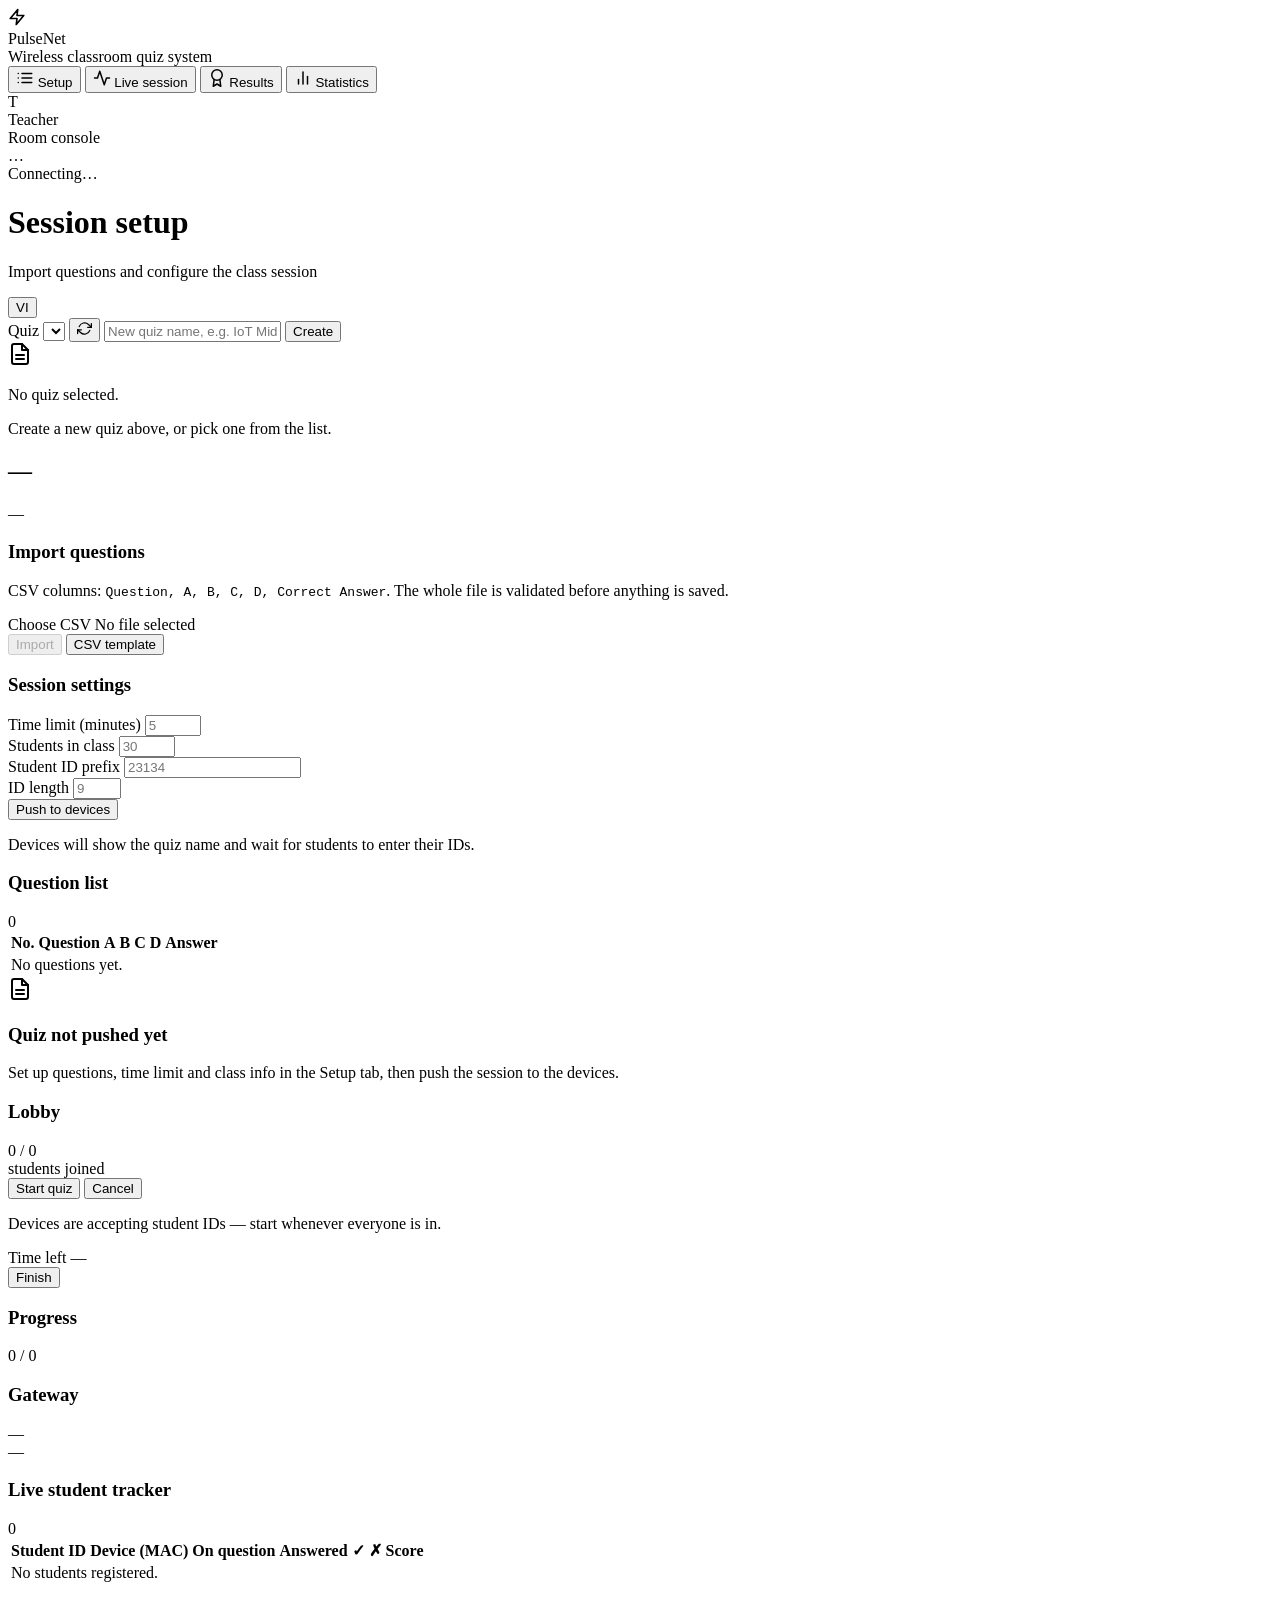
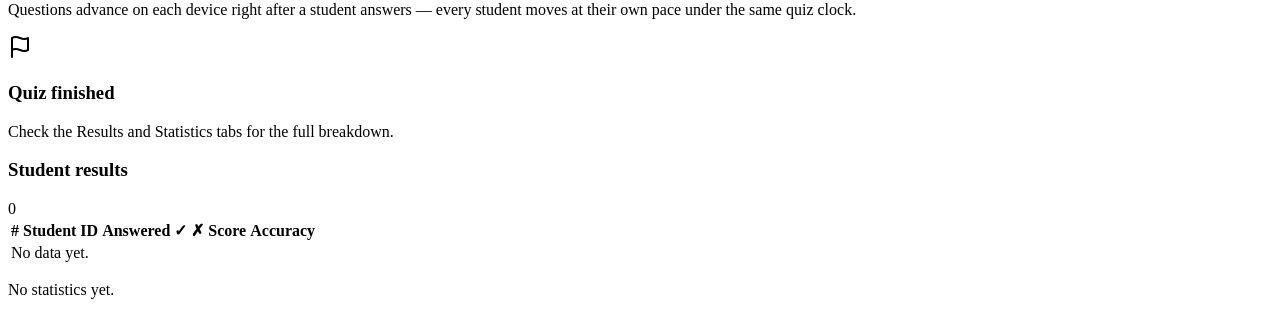
==== backend/web/index.html @ acacea01 "Update dashboard interface and fix backend" ====
<!DOCTYPE html>
<html lang="en">
<head>
    <meta charset="UTF-8">
    <meta name="viewport" content="width=device-width, initial-scale=1.0">
    <title>PulseNet — Teacher</title>
    <link rel="stylesheet" href="/style.css">
    <link rel="icon" href="data:image/svg+xml,<svg xmlns='http://www.w3.org/2000/svg' viewBox='0 0 24 24'><polygon fill='%232F6FED' points='13 2 3 14 12 14 11 22 21 10 12 10 13 2'/></svg>">
</head>
<body>

<div class="layout">

    <!-- ==================== SIDEBAR ==================== -->

    <aside class="sidebar">
        <div class="brand">
            <span class="brand-mark">
                <svg width="18" height="18" viewBox="0 0 24 24" fill="none" stroke="currentColor" stroke-width="2.2" stroke-linecap="round" stroke-linejoin="round"><polygon points="13 2 3 14 12 14 11 22 21 10 12 10 13 2"/></svg>
            </span>
            <div>
                <div class="brand-name">PulseNet</div>
                <div class="brand-sub" data-i18n="app.subtitle">Wireless classroom quiz system</div>
            </div>
        </div>

        <nav class="side-nav" id="tabNav">
            <button class="tab active" data-tab="setup">
                <svg width="18" height="18" viewBox="0 0 24 24" fill="none" stroke="currentColor" stroke-width="2" stroke-linecap="round" stroke-linejoin="round"><path d="M8 6h13M8 12h13M8 18h13M3 6h.01M3 12h.01M3 18h.01"/></svg>
                <span data-i18n="tabs.setup">Setup</span>
            </button>
            <button class="tab" data-tab="live">
                <svg width="18" height="18" viewBox="0 0 24 24" fill="none" stroke="currentColor" stroke-width="2" stroke-linecap="round" stroke-linejoin="round"><polyline points="22 12 18 12 15 21 9 3 6 12 2 12"/></svg>
                <span data-i18n="tabs.live">Live session</span>
            </button>
            <button class="tab" data-tab="results">
                <svg width="18" height="18" viewBox="0 0 24 24" fill="none" stroke="currentColor" stroke-width="2" stroke-linecap="round" stroke-linejoin="round"><circle cx="12" cy="8" r="7"/><polyline points="8.21 13.89 7 23 12 20 17 23 15.79 13.88"/></svg>
                <span data-i18n="tabs.results">Results</span>
            </button>
            <button class="tab" data-tab="stats">
                <svg width="18" height="18" viewBox="0 0 24 24" fill="none" stroke="currentColor" stroke-width="2" stroke-linecap="round" stroke-linejoin="round"><line x1="18" y1="20" x2="18" y2="10"/><line x1="12" y1="20" x2="12" y2="4"/><line x1="6" y1="20" x2="6" y2="14"/></svg>
                <span data-i18n="tabs.stats">Statistics</span>
            </button>
        </nav>

        <div class="side-foot">
            <div class="teacher">
                <span class="teacher-avatar">T</span>
                <div>
                    <div class="teacher-name" data-i18n="app.teacher">Teacher</div>
                    <div class="teacher-role" data-i18n="app.teacherRole">Room console</div>
                </div>
            </div>
            <div class="conn" id="gwStatus" data-i18n-title="gw.title">
                <span class="dot dot-gray"></span>
                <span id="gwText">…</span>
            </div>
            <div class="conn" id="connStatus">
                <span class="dot dot-gray"></span>
                <span id="connText" data-i18n="conn.connecting">Connecting…</span>
            </div>
        </div>
    </aside>

    <!-- ==================== MAIN ==================== -->

    <div class="main">

        <header class="topbar">
            <div>
                <h1 id="pageTitle" data-i18n="page.setup.t">Session setup</h1>
                <p class="muted" id="pageSub" data-i18n="page.setup.s">Import questions and configure the class session</p>
            </div>
            <div class="topbar-right">
                <button id="langBtn" class="lang-btn" title="Change language">VI</button>
            </div>
        </header>

        <!-- Quiz bar -->

        <section class="quizbar card">
            <div class="quizbar-row">
                <label class="field-label" for="quizSelect" data-i18n="quiz.label">Quiz</label>
                <select id="quizSelect" class="input select"></select>
                <button id="refreshQuizzesBtn" class="btn btn-ghost btn-icon" data-i18n-title="quiz.refresh" title="Reload quiz list">
                    <svg width="15" height="15" viewBox="0 0 24 24" fill="none" stroke="currentColor" stroke-width="2" stroke-linecap="round" stroke-linejoin="round"><polyline points="23 4 23 10 17 10"/><polyline points="1 20 1 14 7 14"/><path d="M3.51 9a9 9 0 0 1 14.85-3.36L23 10M1 14l4.64 4.36A9 9 0 0 0 20.49 15"/></svg>
                </button>
                <span class="quizbar-sep"></span>
                <input id="newQuizTitle" class="input" type="text" data-i18n-ph="quiz.newPlaceholder" placeholder="New quiz name, e.g. IoT Midterm">
                <button id="createQuizBtn" class="btn btn-primary" data-i18n="quiz.create">Create</button>
            </div>
        </section>

        <!-- Empty state -->

        <main id="emptyState" class="empty card hidden">
            <div class="status-icon blue">
                <svg width="24" height="24" viewBox="0 0 24 24" fill="none" stroke="currentColor" stroke-width="2" stroke-linecap="round" stroke-linejoin="round"><path d="M14 2H6a2 2 0 0 0-2 2v16a2 2 0 0 0 2 2h12a2 2 0 0 0 2-2V8z"/><polyline points="14 2 14 8 20 8"/><line x1="16" y1="13" x2="8" y2="13"/><line x1="16" y1="17" x2="8" y2="17"/></svg>
            </div>
            <p data-i18n="empty.title">No quiz selected.</p>
            <p class="muted" data-i18n="empty.hint">Create a new quiz above, or pick one from the list.</p>
        </main>

        <!-- Quiz panel -->

        <main id="quizPanel" class="hidden">

            <div class="quiz-head">
                <h2 id="quizTitle">—</h2>
                <span id="quizBadge" class="badge">—</span>
            </div>

            <!-- ============ TAB: SETUP ============ -->

            <section id="tab-setup" class="tabpane">

                <div class="grid-2">

                    <div class="card">
                        <h3 data-i18n="setup.importTitle">Import questions</h3>
                        <p class="muted" data-i18n="setup.importHint">CSV columns: <code>Question, A, B, C, D, Correct Answer</code>. The whole file is validated before anything is saved.</p>

                        <div class="import-row">
                            <label class="btn btn-ghost file-btn">
                                <span data-i18n="setup.pickFile">Choose CSV</span>
                                <input type="file" id="csvFile" accept=".csv" hidden>
                            </label>
                            <span id="csvFileName" class="muted" data-i18n="setup.noFile">No file selected</span>
                        </div>

                        <div class="import-actions">
                            <button id="importBtn" class="btn btn-primary" disabled data-i18n="setup.importBtn">Import</button>
                            <button id="templateBtn" class="btn btn-ghost" data-i18n-title="setup.template" data-i18n="setup.templateBtn" title="Download template">CSV template</button>
                        </div>

                        <div id="importResult" class="hidden"></div>
                    </div>

                    <div class="card">
                        <h3 data-i18n="setup.settingsTitle">Session settings</h3>

                        <div class="settings-grid">
                            <div class="field">
                                <label class="field-label" for="timeLimitInput" data-i18n="setup.timeLimit">Time limit (minutes)</label>
                                <input id="timeLimitInput" class="input" type="number" min="1" max="180" placeholder="5">
                            </div>
                            <div class="field">
                                <label class="field-label" for="expectedInput" data-i18n="setup.expected">Students in class</label>
                                <input id="expectedInput" class="input" type="number" min="1" max="500" placeholder="30">
                            </div>
                            <div class="field">
                                <label class="field-label" for="prefixInput" data-i18n="setup.prefix">Student ID prefix</label>
                                <input id="prefixInput" class="input" type="text" placeholder="23134">
                            </div>
                            <div class="field">
                                <label class="field-label" for="idLengthInput" data-i18n="setup.length">ID length</label>
                                <input id="idLengthInput" class="input" type="number" min="1" max="20" placeholder="9">
                            </div>
                        </div>

                        <button id="pushBtn" class="btn btn-primary btn-big btn-block" data-i18n="setup.pushBtn">Push to devices</button>
                        <p class="muted small" data-i18n="setup.pushHint">Devices will show the quiz name and wait for students to enter their IDs.</p>
                    </div>

                </div>

                <div class="card">
                    <div class="card-head">
                        <h3 data-i18n="setup.questionsList">Question list</h3>
                        <span id="questionCount" class="chip">0</span>
                    </div>
                    <div class="table-wrap">
                        <table class="table">
                            <thead>
                                <tr>
                                    <th class="ta-c" data-i18n="setup.colNo">No.</th>
                                    <th data-i18n="setup.colQuestion">Question</th>
                                    <th>A</th><th>B</th><th>C</th><th>D</th>
                                    <th class="ta-c" data-i18n="setup.colAnswer">Answer</th>
                                </tr>
                            </thead>
                            <tbody id="questionsBody">
                                <tr><td colspan="7" class="muted ta-c pad" data-i18n="setup.noQuestions">No questions yet.</td></tr>
                            </tbody>
                        </table>
                    </div>
                </div>

            </section>

            <!-- ============ TAB: LIVE ============ -->

            <section id="tab-live" class="tabpane hidden">

                <!-- Draft -->
                <div id="liveDraft" class="card status-card hidden">
                    <div class="status-icon blue">
                        <svg width="24" height="24" viewBox="0 0 24 24" fill="none" stroke="currentColor" stroke-width="2" stroke-linecap="round" stroke-linejoin="round"><path d="M14 2H6a2 2 0 0 0-2 2v16a2 2 0 0 0 2 2h12a2 2 0 0 0 2-2V8z"/><polyline points="14 2 14 8 20 8"/><line x1="16" y1="13" x2="8" y2="13"/><line x1="16" y1="17" x2="8" y2="17"/></svg>
                    </div>
                    <h3 data-i18n="live.draftTitle">Quiz not pushed yet</h3>
                    <p class="muted" data-i18n="live.draftHint">Set up questions, time limit and class info in the Setup tab, then push the session to the devices.</p>
                </div>

                <!-- Lobby -->
                <div id="liveLobby" class="hidden">
                    <div class="card lobby-card">
                        <div class="lobby-head">
                            <h3 data-i18n="live.lobbyTitle">Lobby</h3>
                            <span id="lobbyPin" class="chip chip-big"></span>
                        </div>
                        <div class="lobby-count">
                            <div class="lobby-numbers">
                                <span id="joinedCount" class="lobby-joined">0</span>
                                <span class="lobby-expected" id="expectedCount">/ 0</span>
                            </div>
                            <div class="muted" data-i18n="live.joinedHint">students joined</div>
                            <div class="progress"><div id="lobbyBar" class="progress-bar bar-green" style="width:0%"></div></div>
                        </div>
                        <div id="joinedList" class="joined-list"></div>
                        <div class="lobby-actions">
                            <button id="startBtn" class="btn btn-green btn-big" data-i18n="live.startBtn">Start quiz</button>
                            <button id="cancelLobbyBtn" class="btn btn-ghost" data-i18n="live.cancelBtn">Cancel</button>
                        </div>
                        <p class="muted small" data-i18n="live.lobbyHint">Devices are accepting student IDs — start whenever everyone is in.</p>
                    </div>
                </div>

                <!-- Running / Finished -->
                <div id="liveRun" class="hidden">

                    <div class="card control-card">
                        <div class="control-row">
                            <div class="clock-box">
                                <span class="muted small" data-i18n="live.timeLeft">Time left</span>
                                <span id="quizClock" class="clock">—</span>
                            </div>
                            <div class="control-actions">
                                <button id="finishBtn" class="btn btn-red btn-big" data-i18n="live.finishBtn">Finish</button>
                            </div>
                        </div>
                        <p id="liveHint" class="muted small"></p>
                    </div>

                    <div class="grid-2">
                        <div class="card">
                            <div class="card-head">
                                <h3 data-i18n="live.progress">Progress</h3>
                                <span id="progressCount" class="chip">0 / 0</span>
                            </div>
                            <div class="progress"><div id="progressBar" class="progress-bar" style="width:0%"></div></div>
                            <div id="answeredList" class="answered-list muted"></div>
                        </div>
                        <div class="card">
                            <div class="card-head">
                                <h3 data-i18n="live.gatewayTitle">Gateway</h3>
                                <span id="gwChip" class="chip">—</span>
                            </div>
                            <div id="gwInfo" class="muted small">—</div>
                        </div>
                    </div>

                    <div class="card">
                        <div class="card-head">
                            <h3 data-i18n="live.followTable">Live student tracker</h3>
                            <span id="studentCount" class="chip">0</span>
                        </div>
                        <div class="table-wrap">
                            <table class="table">
                                <thead>
                                    <tr>
                                        <th data-i18n="live.colId">Student ID</th>
                                        <th data-i18n="live.colDevice">Device (MAC)</th>
                                        <th class="ta-c" data-i18n="live.colOn">On question</th>
                                        <th class="ta-c" data-i18n="live.colAnswered">Answered</th>
                                        <th class="ta-c" data-i18n="live.colCorrect">✓</th>
                                        <th class="ta-c" data-i18n="live.colWrong">✗</th>
                                        <th class="ta-c" data-i18n="live.colScore">Score</th>
                                    </tr>
                                </thead>
                                <tbody id="studentsBody">
                                    <tr><td colspan="7" class="muted ta-c pad" data-i18n="live.noStudents">No students registered.</td></tr>
                                </tbody>
                            </table>
                        </div>
                        <p class="muted small" data-i18n="live.followHint">Questions advance on each device right after a student answers — every student moves at their own pace under the same quiz clock.</p>
                    </div>

                </div>

                <!-- Finished summary -->
                <div id="liveFinished" class="card status-card hidden">
                    <div class="status-icon violet">
                        <svg width="24" height="24" viewBox="0 0 24 24" fill="none" stroke="currentColor" stroke-width="2" stroke-linecap="round" stroke-linejoin="round"><path d="M4 15s1-1 4-1 5 2 8 2 4-1 4-1V3s-1 1-4 1-5-2-8-2-4 1-4 1z"/><line x1="4" y1="22" x2="4" y2="15"/></svg>
                    </div>
                    <h3 data-i18n="live.finishedTitle">Quiz finished</h3>
                    <p class="muted" data-i18n="live.finishedHint">Check the Results and Statistics tabs for the full breakdown.</p>
                </div>

            </section>

            <!-- ============ TAB: RESULTS ============ -->

            <section id="tab-results" class="tabpane hidden">

                <div class="stat-grid" id="overallCards"></div>

                <div class="card">
                    <div class="card-head">
                        <h3 data-i18n="results.perStudent">Student results</h3>
                        <span id="resultCount" class="chip">0</span>
                    </div>
                    <div class="table-wrap">
                        <table class="table">
                            <thead>
                                <tr>
                                    <th>#</th>
                                    <th data-i18n="results.colId">Student ID</th>
                                    <th class="ta-c" data-i18n="results.colAnswered">Answered</th>
                                    <th class="ta-c" data-i18n="results.colCorrect">✓</th>
                                    <th class="ta-c" data-i18n="results.colWrong">✗</th>
                                    <th class="ta-c" data-i18n="results.colScore">Score</th>
                                    <th class="ta-c" data-i18n="results.colAcc">Accuracy</th>
                                </tr>
                            </thead>
                            <tbody id="resultsBody">
                                <tr><td colspan="7" class="muted ta-c pad" data-i18n="results.empty">No data yet.</td></tr>
                            </tbody>
                        </table>
                    </div>
                </div>

            </section>

            <!-- ============ TAB: STATISTICS ============ -->

            <section id="tab-stats" class="tabpane hidden">

                <div class="stat-grid" id="statsCards"></div>
                <div id="questionStats" class="qstats">
                    <div class="card"><p class="muted pad" data-i18n="stats.empty">No statistics yet.</p></div>
                </div>

            </section>
        </main>

    </div>
</div>

<div id="toast" class="toast hidden"></div>

<script src="/app.js"></script>
</body>
</html>
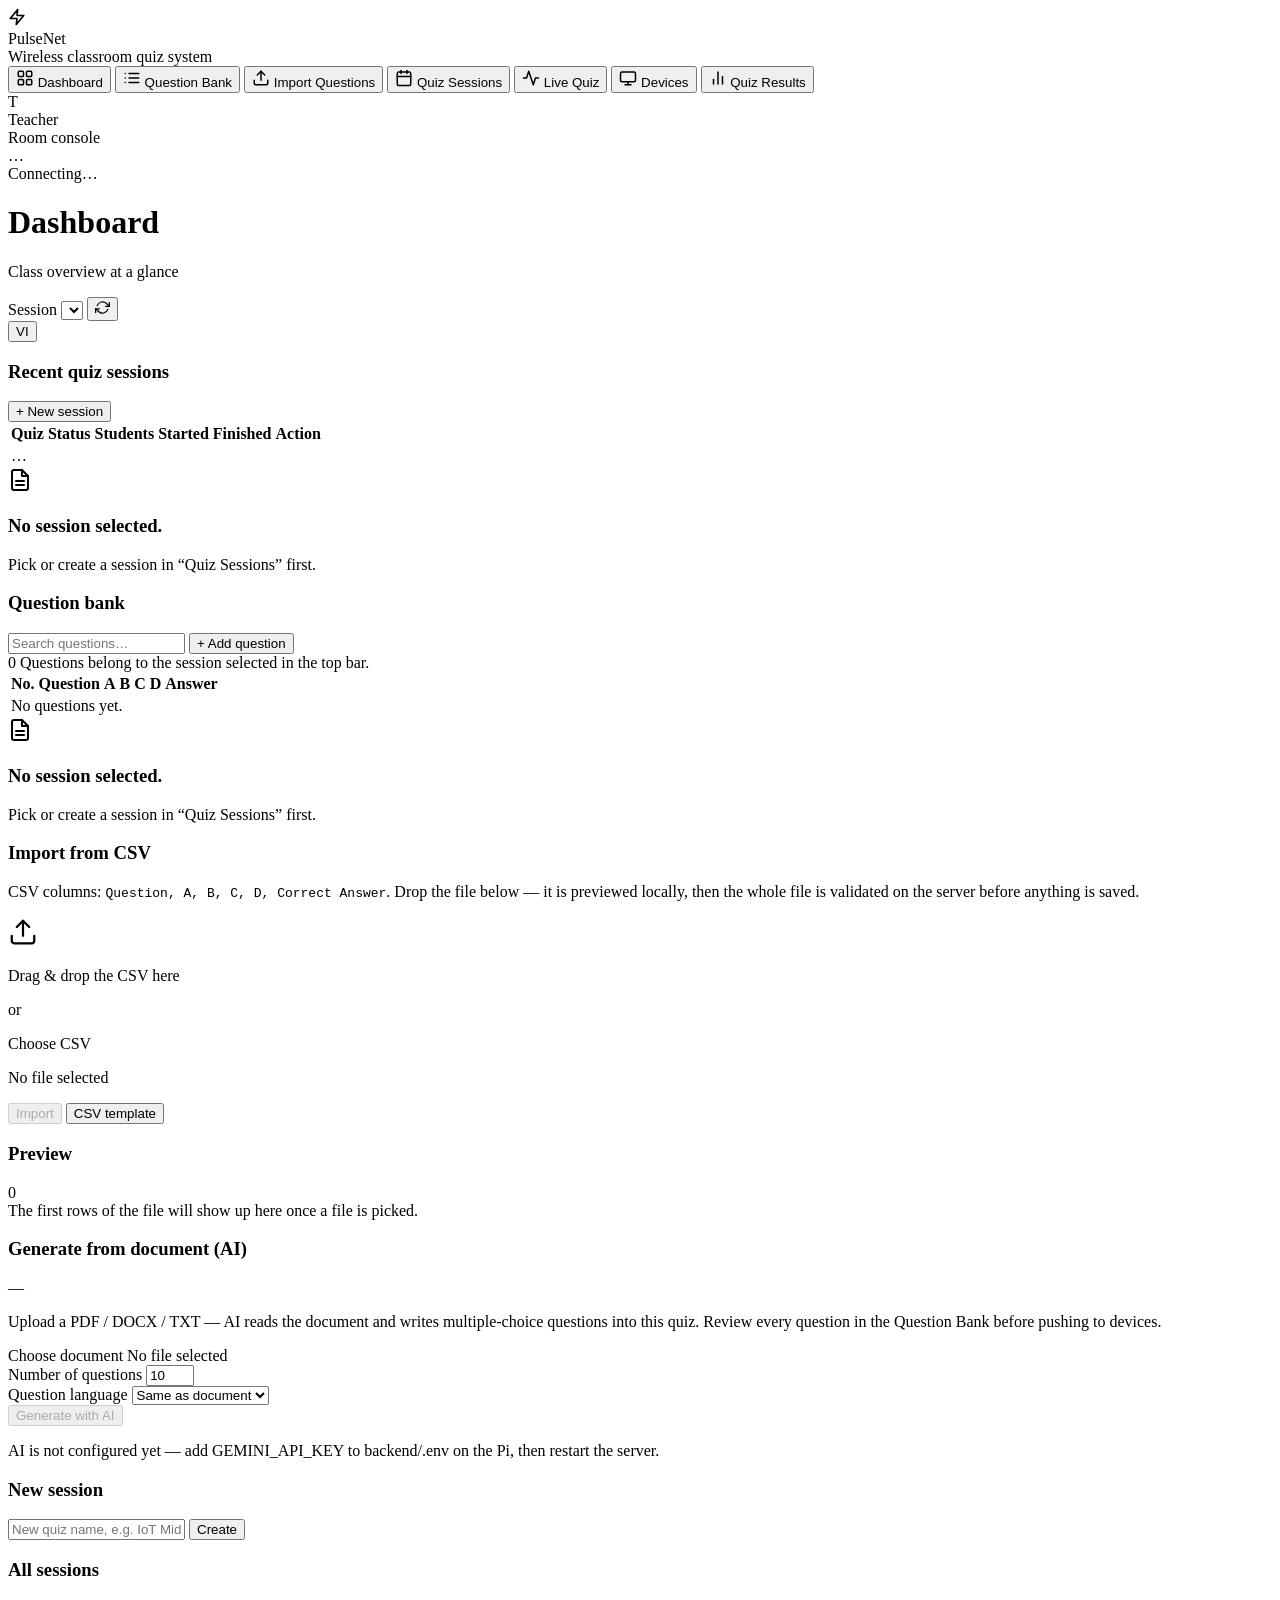
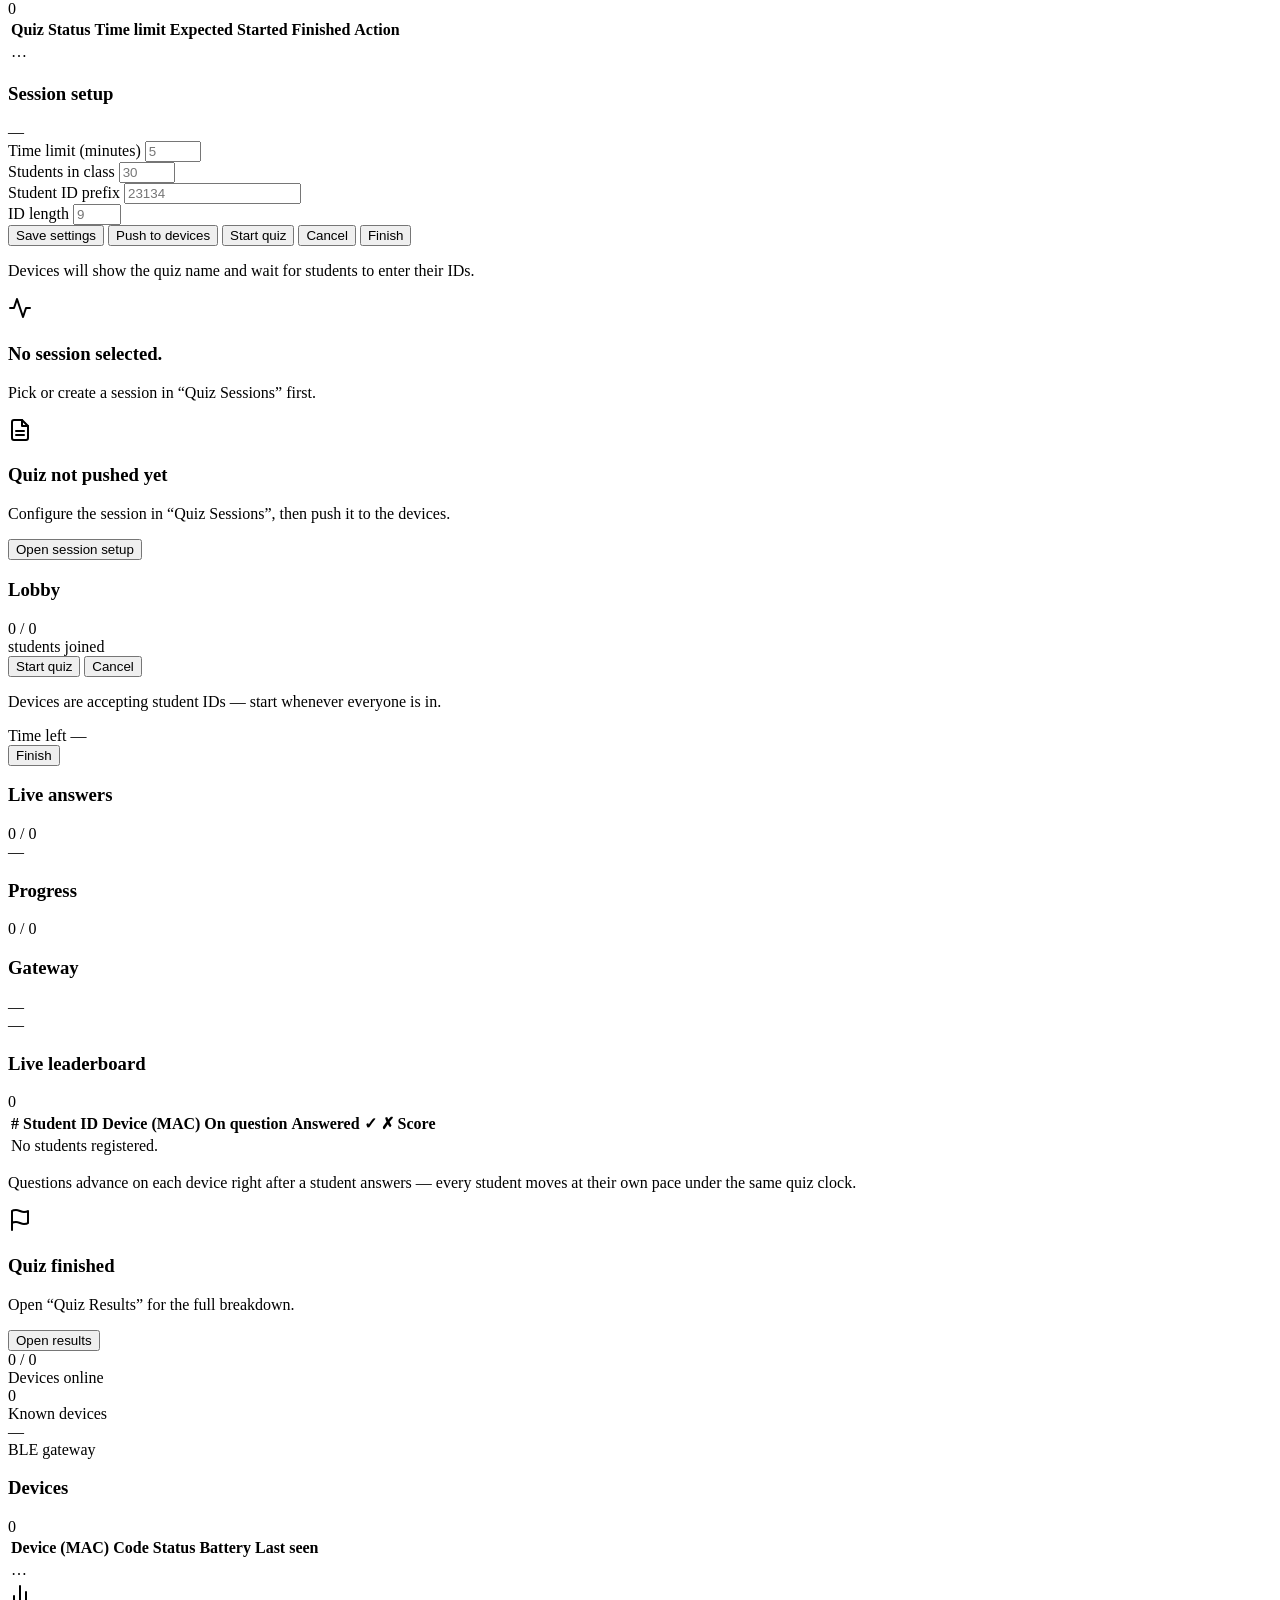
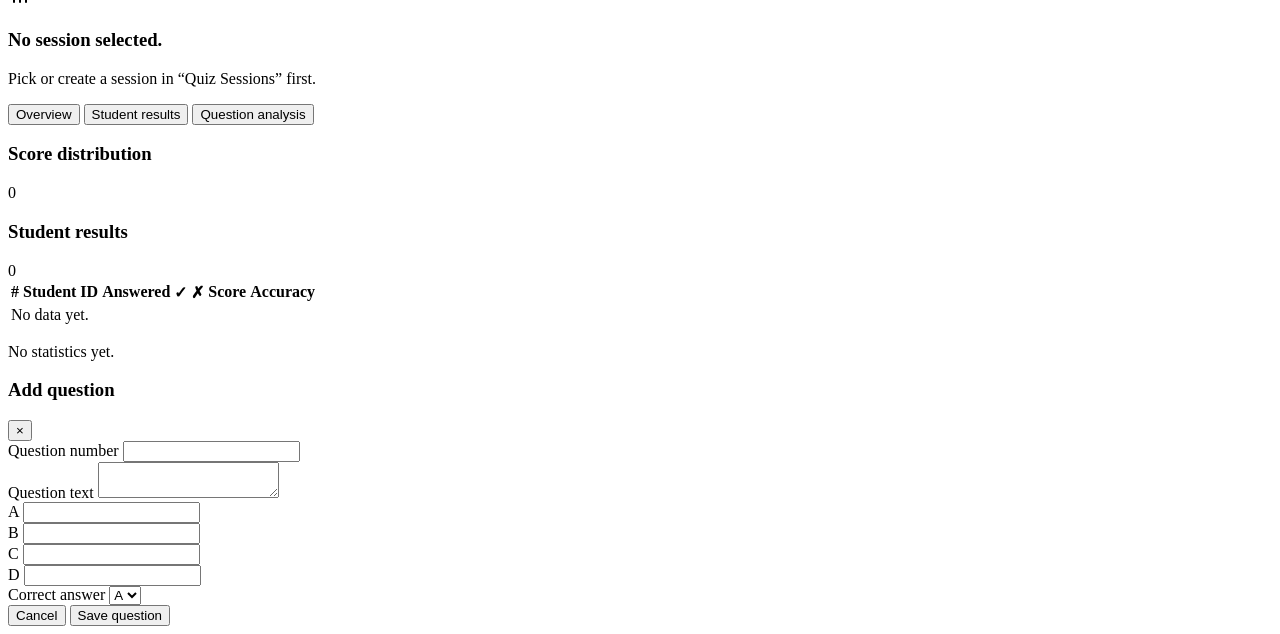
==== commit ccd388b6: "Update AI gen Quiz from document feature - Clone from aistudio.google" ====
--- a/backend/web/index.html
+++ b/backend/web/index.html
@@ -24,22 +24,34 @@
             </div>
         </div>
 
-        <nav class="side-nav" id="tabNav">
-            <button class="tab active" data-tab="setup">
+        <nav class="side-nav" id="pageNav">
+            <button class="tab active" data-page="dashboard">
+                <svg width="18" height="18" viewBox="0 0 24 24" fill="none" stroke="currentColor" stroke-width="2" stroke-linecap="round" stroke-linejoin="round"><rect x="3" y="3" width="7" height="7" rx="1.5"/><rect x="14" y="3" width="7" height="7" rx="1.5"/><rect x="14" y="14" width="7" height="7" rx="1.5"/><rect x="3" y="14" width="7" height="7" rx="1.5"/></svg>
+                <span data-i18n="nav.dashboard">Dashboard</span>
+            </button>
+            <button class="tab" data-page="bank">
                 <svg width="18" height="18" viewBox="0 0 24 24" fill="none" stroke="currentColor" stroke-width="2" stroke-linecap="round" stroke-linejoin="round"><path d="M8 6h13M8 12h13M8 18h13M3 6h.01M3 12h.01M3 18h.01"/></svg>
-                <span data-i18n="tabs.setup">Setup</span>
+                <span data-i18n="nav.bank">Question Bank</span>
             </button>
-            <button class="tab" data-tab="live">
+            <button class="tab" data-page="import">
+                <svg width="18" height="18" viewBox="0 0 24 24" fill="none" stroke="currentColor" stroke-width="2" stroke-linecap="round" stroke-linejoin="round"><path d="M21 15v4a2 2 0 0 1-2 2H5a2 2 0 0 1-2-2v-4"/><polyline points="17 8 12 3 7 8"/><line x1="12" y1="3" x2="12" y2="15"/></svg>
+                <span data-i18n="nav.import">Import Questions</span>
+            </button>
+            <button class="tab" data-page="sessions">
+                <svg width="18" height="18" viewBox="0 0 24 24" fill="none" stroke="currentColor" stroke-width="2" stroke-linecap="round" stroke-linejoin="round"><rect x="3" y="4" width="18" height="18" rx="2"/><line x1="16" y1="2" x2="16" y2="6"/><line x1="8" y1="2" x2="8" y2="6"/><line x1="3" y1="10" x2="21" y2="10"/></svg>
+                <span data-i18n="nav.sessions">Quiz Sessions</span>
+            </button>
+            <button class="tab" data-page="live">
                 <svg width="18" height="18" viewBox="0 0 24 24" fill="none" stroke="currentColor" stroke-width="2" stroke-linecap="round" stroke-linejoin="round"><polyline points="22 12 18 12 15 21 9 3 6 12 2 12"/></svg>
-                <span data-i18n="tabs.live">Live session</span>
+                <span data-i18n="nav.live">Live Quiz</span>
             </button>
-            <button class="tab" data-tab="results">
-                <svg width="18" height="18" viewBox="0 0 24 24" fill="none" stroke="currentColor" stroke-width="2" stroke-linecap="round" stroke-linejoin="round"><circle cx="12" cy="8" r="7"/><polyline points="8.21 13.89 7 23 12 20 17 23 15.79 13.88"/></svg>
-                <span data-i18n="tabs.results">Results</span>
+            <button class="tab" data-page="devices">
+                <svg width="18" height="18" viewBox="0 0 24 24" fill="none" stroke="currentColor" stroke-width="2" stroke-linecap="round" stroke-linejoin="round"><rect x="2" y="4" width="20" height="13" rx="2"/><line x1="8" y1="21" x2="16" y2="21"/><line x1="12" y1="17" x2="12" y2="21"/></svg>
+                <span data-i18n="nav.devices">Devices</span>
             </button>
-            <button class="tab" data-tab="stats">
+            <button class="tab" data-page="results">
                 <svg width="18" height="18" viewBox="0 0 24 24" fill="none" stroke="currentColor" stroke-width="2" stroke-linecap="round" stroke-linejoin="round"><line x1="18" y1="20" x2="18" y2="10"/><line x1="12" y1="20" x2="12" y2="4"/><line x1="6" y1="20" x2="6" y2="14"/></svg>
-                <span data-i18n="tabs.stats">Statistics</span>
+                <span data-i18n="nav.results">Quiz Results</span>
             </button>
         </nav>
 
@@ -68,64 +80,119 @@
 
         <header class="topbar">
             <div>
-                <h1 id="pageTitle" data-i18n="page.setup.t">Session setup</h1>
-                <p class="muted" id="pageSub" data-i18n="page.setup.s">Import questions and configure the class session</p>
+                <h1 id="pageTitle" data-i18n="page.dashboard.t">Dashboard</h1>
+                <p class="muted" id="pageSub" data-i18n="page.dashboard.s">Class overview at a glance</p>
             </div>
             <div class="topbar-right">
+                <div class="session-picker">
+                    <label class="field-label" for="quizSelect" data-i18n="quiz.label">Session</label>
+                    <select id="quizSelect" class="input select"></select>
+                    <button id="refreshQuizzesBtn" class="btn btn-ghost btn-icon" data-i18n-title="quiz.refresh" title="Reload session list">
+                        <svg width="15" height="15" viewBox="0 0 24 24" fill="none" stroke="currentColor" stroke-width="2" stroke-linecap="round" stroke-linejoin="round"><polyline points="23 4 23 10 17 10"/><polyline points="1 20 1 14 7 14"/><path d="M3.51 9a9 9 0 0 1 14.85-3.36L23 10M1 14l4.64 4.36A9 9 0 0 0 20.49 15"/></svg>
+                    </button>
+                </div>
                 <button id="langBtn" class="lang-btn" title="Change language">VI</button>
             </div>
         </header>
 
-        <!-- Quiz bar -->
-
-        <section class="quizbar card">
-            <div class="quizbar-row">
-                <label class="field-label" for="quizSelect" data-i18n="quiz.label">Quiz</label>
-                <select id="quizSelect" class="input select"></select>
-                <button id="refreshQuizzesBtn" class="btn btn-ghost btn-icon" data-i18n-title="quiz.refresh" title="Reload quiz list">
-                    <svg width="15" height="15" viewBox="0 0 24 24" fill="none" stroke="currentColor" stroke-width="2" stroke-linecap="round" stroke-linejoin="round"><polyline points="23 4 23 10 17 10"/><polyline points="1 20 1 14 7 14"/><path d="M3.51 9a9 9 0 0 1 14.85-3.36L23 10M1 14l4.64 4.36A9 9 0 0 0 20.49 15"/></svg>
-                </button>
-                <span class="quizbar-sep"></span>
-                <input id="newQuizTitle" class="input" type="text" data-i18n-ph="quiz.newPlaceholder" placeholder="New quiz name, e.g. IoT Midterm">
-                <button id="createQuizBtn" class="btn btn-primary" data-i18n="quiz.create">Create</button>
+        <!-- ============ PAGE: DASHBOARD ============ -->
+
+        <section id="page-dashboard" class="page">
+            <div class="stat-grid" id="dashCards"></div>
+
+            <div class="card">
+                <div class="card-head">
+                    <h3 data-i18n="dash.recent">Recent quiz sessions</h3>
+                    <button id="dashNewBtn" class="btn btn-primary btn-sm" data-i18n="dash.new">+ New session</button>
+                </div>
+                <div class="table-wrap">
+                    <table class="table">
+                        <thead>
+                            <tr>
+                                <th data-i18n="dash.colQuiz">Quiz</th>
+                                <th class="ta-c" data-i18n="dash.colStatus">Status</th>
+                                <th class="ta-c" data-i18n="dash.colStudents">Students</th>
+                                <th data-i18n="dash.colStarted">Started</th>
+                                <th data-i18n="dash.colFinished">Finished</th>
+                                <th class="ta-c" data-i18n="dash.colAction">Action</th>
+                            </tr>
+                        </thead>
+                        <tbody id="dashSessionsBody">
+                            <tr><td colspan="6" class="muted ta-c pad">…</td></tr>
+                        </tbody>
+                    </table>
+                </div>
             </div>
         </section>
 
-        <!-- Empty state -->
-
-        <main id="emptyState" class="empty card hidden">
-            <div class="status-icon blue">
-                <svg width="24" height="24" viewBox="0 0 24 24" fill="none" stroke="currentColor" stroke-width="2" stroke-linecap="round" stroke-linejoin="round"><path d="M14 2H6a2 2 0 0 0-2 2v16a2 2 0 0 0 2 2h12a2 2 0 0 0 2-2V8z"/><polyline points="14 2 14 8 20 8"/><line x1="16" y1="13" x2="8" y2="13"/><line x1="16" y1="17" x2="8" y2="17"/></svg>
-            </div>
-            <p data-i18n="empty.title">No quiz selected.</p>
-            <p class="muted" data-i18n="empty.hint">Create a new quiz above, or pick one from the list.</p>
-        </main>
-
-        <!-- Quiz panel -->
-
-        <main id="quizPanel" class="hidden">
-
-            <div class="quiz-head">
-                <h2 id="quizTitle">—</h2>
-                <span id="quizBadge" class="badge">—</span>
-            </div>
-
-            <!-- ============ TAB: SETUP ============ -->
-
-            <section id="tab-setup" class="tabpane">
-
+        <!-- ============ PAGE: QUESTION BANK ============ -->
+
+        <section id="page-bank" class="page hidden">
+            <div id="bankNoQuiz" class="card status-card hidden">
+                <div class="status-icon blue">
+                    <svg width="24" height="24" viewBox="0 0 24 24" fill="none" stroke="currentColor" stroke-width="2" stroke-linecap="round" stroke-linejoin="round"><path d="M14 2H6a2 2 0 0 0-2 2v16a2 2 0 0 0 2 2h12a2 2 0 0 0 2-2V8z"/><polyline points="14 2 14 8 20 8"/><line x1="16" y1="13" x2="8" y2="13"/><line x1="16" y1="17" x2="8" y2="17"/></svg>
+                </div>
+                <h3 data-i18n="quiz.noneSelected">No session selected.</h3>
+                <p class="muted" data-i18n="quiz.pickHint">Pick or create a session in “Quiz Sessions” first.</p>
+            </div>
+
+            <div id="bankPanel" class="card hidden">
+                <div class="card-head">
+                    <h3 data-i18n="bank.title">Question bank</h3>
+                    <div class="toolbar">
+                        <input id="bankSearch" class="input" type="text" data-i18n-ph="bank.searchPh" placeholder="Search questions…">
+                        <button id="addQuestionBtn" class="btn btn-primary" data-i18n="bank.add">+ Add question</button>
+                    </div>
+                </div>
+                <div class="card-head-sub">
+                    <span id="bankCount" class="chip">0</span>
+                    <span class="muted small" data-i18n="bank.belong">Questions belong to the session selected in the top bar.</span>
+                </div>
+                <div class="table-wrap">
+                    <table class="table">
+                        <thead>
+                            <tr>
+                                <th class="ta-c" data-i18n="bank.colNo">No.</th>
+                                <th data-i18n="bank.colQuestion">Question</th>
+                                <th>A</th><th>B</th><th>C</th><th>D</th>
+                                <th class="ta-c" data-i18n="bank.colAnswer">Answer</th>
+                            </tr>
+                        </thead>
+                        <tbody id="bankBody">
+                            <tr><td colspan="7" class="muted ta-c pad" data-i18n="setup.noQuestions">No questions yet.</td></tr>
+                        </tbody>
+                    </table>
+                </div>
+            </div>
+        </section>
+
+        <!-- ============ PAGE: IMPORT ============ -->
+
+        <section id="page-import" class="page hidden">
+            <div id="importNoQuiz" class="card status-card hidden">
+                <div class="status-icon blue">
+                    <svg width="24" height="24" viewBox="0 0 24 24" fill="none" stroke="currentColor" stroke-width="2" stroke-linecap="round" stroke-linejoin="round"><path d="M14 2H6a2 2 0 0 0-2 2v16a2 2 0 0 0 2 2h12a2 2 0 0 0 2-2V8z"/><polyline points="14 2 14 8 20 8"/><line x1="16" y1="13" x2="8" y2="13"/><line x1="16" y1="17" x2="8" y2="17"/></svg>
+                </div>
+                <h3 data-i18n="quiz.noneSelected">No session selected.</h3>
+                <p class="muted" data-i18n="quiz.pickHint">Pick or create a session in “Quiz Sessions” first.</p>
+            </div>
+
+            <div id="importPanel" class="hidden">
                 <div class="grid-2">
 
                     <div class="card">
-                        <h3 data-i18n="setup.importTitle">Import questions</h3>
-                        <p class="muted" data-i18n="setup.importHint">CSV columns: <code>Question, A, B, C, D, Correct Answer</code>. The whole file is validated before anything is saved.</p>
-
-                        <div class="import-row">
-                            <label class="btn btn-ghost file-btn">
+                        <h3 data-i18n="import.title">Import from CSV</h3>
+                        <p class="muted" data-i18n="import.hint">CSV columns: <code>Question, A, B, C, D, Correct Answer</code>. Drop the file below — it is previewed locally, then the whole file is validated on the server before anything is saved.</p>
+
+                        <div id="dropzone" class="dropzone">
+                            <svg width="30" height="30" viewBox="0 0 24 24" fill="none" stroke="currentColor" stroke-width="1.8" stroke-linecap="round" stroke-linejoin="round"><path d="M21 15v4a2 2 0 0 1-2 2H5a2 2 0 0 1-2-2v-4"/><polyline points="17 8 12 3 7 8"/><line x1="12" y1="3" x2="12" y2="15"/></svg>
+                            <p data-i18n="import.drop">Drag &amp; drop the CSV here</p>
+                            <p class="muted small" data-i18n="import.or">or</p>
+                            <label class="btn btn-ghost">
                                 <span data-i18n="setup.pickFile">Choose CSV</span>
                                 <input type="file" id="csvFile" accept=".csv" hidden>
                             </label>
-                            <span id="csvFileName" class="muted" data-i18n="setup.noFile">No file selected</span>
+                            <p id="csvFileName" class="muted small" data-i18n="setup.noFile">No file selected</p>
                         </div>
 
                         <div class="import-actions">
@@ -137,60 +204,144 @@
                     </div>
 
                     <div class="card">
-                        <h3 data-i18n="setup.settingsTitle">Session settings</h3>
-
-                        <div class="settings-grid">
-                            <div class="field">
-                                <label class="field-label" for="timeLimitInput" data-i18n="setup.timeLimit">Time limit (minutes)</label>
-                                <input id="timeLimitInput" class="input" type="number" min="1" max="180" placeholder="5">
-                            </div>
-                            <div class="field">
-                                <label class="field-label" for="expectedInput" data-i18n="setup.expected">Students in class</label>
-                                <input id="expectedInput" class="input" type="number" min="1" max="500" placeholder="30">
-                            </div>
-                            <div class="field">
-                                <label class="field-label" for="prefixInput" data-i18n="setup.prefix">Student ID prefix</label>
-                                <input id="prefixInput" class="input" type="text" placeholder="23134">
-                            </div>
-                            <div class="field">
-                                <label class="field-label" for="idLengthInput" data-i18n="setup.length">ID length</label>
-                                <input id="idLengthInput" class="input" type="number" min="1" max="20" placeholder="9">
-                            </div>
-                        </div>
-
-                        <button id="pushBtn" class="btn btn-primary btn-big btn-block" data-i18n="setup.pushBtn">Push to devices</button>
-                        <p class="muted small" data-i18n="setup.pushHint">Devices will show the quiz name and wait for students to enter their IDs.</p>
-                    </div>
-
-                </div>
-
-                <div class="card">
+                        <div class="card-head">
+                            <h3 data-i18n="import.preview">Preview</h3>
+                            <span id="previewCount" class="chip">0</span>
+                        </div>
+                        <div id="previewWrap" class="muted small" data-i18n="import.previewHint">The first rows of the file will show up here once a file is picked.</div>
+                    </div>
+
+                </div>
+
+                <div class="card ai-card">
                     <div class="card-head">
-                        <h3 data-i18n="setup.questionsList">Question list</h3>
-                        <span id="questionCount" class="chip">0</span>
-                    </div>
-                    <div class="table-wrap">
-                        <table class="table">
-                            <thead>
-                                <tr>
-                                    <th class="ta-c" data-i18n="setup.colNo">No.</th>
-                                    <th data-i18n="setup.colQuestion">Question</th>
-                                    <th>A</th><th>B</th><th>C</th><th>D</th>
-                                    <th class="ta-c" data-i18n="setup.colAnswer">Answer</th>
-                                </tr>
-                            </thead>
-                            <tbody id="questionsBody">
-                                <tr><td colspan="7" class="muted ta-c pad" data-i18n="setup.noQuestions">No questions yet.</td></tr>
-                            </tbody>
-                        </table>
-                    </div>
-                </div>
-
-            </section>
-
-            <!-- ============ TAB: LIVE ============ -->
-
-            <section id="tab-live" class="tabpane hidden">
+                        <h3 data-i18n="setup.aiTitle">Generate from document (AI)</h3>
+                        <span id="aiStatusChip" class="chip">—</span>
+                    </div>
+                    <p class="muted" data-i18n="setup.aiHint">Upload a PDF / DOCX / TXT — AI reads the document and writes multiple-choice questions into this quiz. Review every question in the Question Bank before pushing to devices.</p>
+
+                    <div class="import-row">
+                        <label class="btn btn-ghost file-btn">
+                            <span data-i18n="setup.aiPickFile">Choose document</span>
+                            <input type="file" id="aiFile" accept=".pdf,.docx,.txt,.md" hidden>
+                        </label>
+                        <span id="aiFileName" class="muted" data-i18n="setup.noFile">No file selected</span>
+                    </div>
+
+                    <div class="ai-options">
+                        <div class="ai-field">
+                            <label class="field-label" for="aiNum" data-i18n="setup.aiNum">Number of questions</label>
+                            <input id="aiNum" class="input" type="number" min="1" max="30" value="10">
+                        </div>
+                        <div class="ai-field">
+                            <label class="field-label" for="aiLang" data-i18n="setup.aiLang">Question language</label>
+                            <select id="aiLang" class="input select select-inline">
+                                <option value="auto" data-i18n="setup.aiLangAuto">Same as document</option>
+                                <option value="vietnamese" data-i18n="setup.aiLangVi">Vietnamese</option>
+                                <option value="english" data-i18n="setup.aiLangEn">English</option>
+                            </select>
+                        </div>
+                    </div>
+
+                    <div class="import-actions">
+                        <button id="aiGenerateBtn" class="btn btn-primary" disabled data-i18n="setup.aiBtn">Generate with AI</button>
+                    </div>
+
+                    <p id="aiKeyHint" class="muted small hidden" data-i18n="setup.aiKeyHint">AI is not configured yet — add GEMINI_API_KEY to backend/.env on the Pi, then restart the server.</p>
+
+                    <div id="aiResult" class="hidden"></div>
+                </div>
+            </div>
+        </section>
+
+        <!-- ============ PAGE: QUIZ SESSIONS ============ -->
+
+        <section id="page-sessions" class="page hidden">
+
+            <div class="card">
+                <div class="card-head">
+                    <h3 data-i18n="sess.newTitle">New session</h3>
+                </div>
+                <div class="quizbar-row">
+                    <input id="newQuizTitle" class="input" type="text" data-i18n-ph="quiz.newPlaceholder" placeholder="New quiz name, e.g. IoT Midterm">
+                    <button id="createQuizBtn" class="btn btn-primary" data-i18n="quiz.create">Create</button>
+                </div>
+            </div>
+
+            <div class="card">
+                <div class="card-head">
+                    <h3 data-i18n="sess.listTitle">All sessions</h3>
+                    <span id="sessionCount" class="chip">0</span>
+                </div>
+                <div class="table-wrap">
+                    <table class="table">
+                        <thead>
+                            <tr>
+                                <th data-i18n="dash.colQuiz">Quiz</th>
+                                <th class="ta-c" data-i18n="dash.colStatus">Status</th>
+                                <th class="ta-c" data-i18n="sess.colTime">Time limit</th>
+                                <th class="ta-c" data-i18n="sess.colExpected">Expected</th>
+                                <th data-i18n="dash.colStarted">Started</th>
+                                <th data-i18n="dash.colFinished">Finished</th>
+                                <th class="ta-c" data-i18n="dash.colAction">Action</th>
+                            </tr>
+                        </thead>
+                        <tbody id="sessionsBody">
+                            <tr><td colspan="7" class="muted ta-c pad">…</td></tr>
+                        </tbody>
+                    </table>
+                </div>
+            </div>
+
+            <div id="sessionSetup" class="card hidden">
+                <div class="card-head">
+                    <h3 id="setupQuizTitle" data-i18n="sess.setupTitle">Session setup</h3>
+                    <span id="setupBadge" class="badge">—</span>
+                </div>
+
+                <div class="settings-grid">
+                    <div class="field">
+                        <label class="field-label" for="timeLimitInput" data-i18n="setup.timeLimit">Time limit (minutes)</label>
+                        <input id="timeLimitInput" class="input" type="number" min="1" max="180" placeholder="5">
+                    </div>
+                    <div class="field">
+                        <label class="field-label" for="expectedInput" data-i18n="setup.expected">Students in class</label>
+                        <input id="expectedInput" class="input" type="number" min="1" max="500" placeholder="30">
+                    </div>
+                    <div class="field">
+                        <label class="field-label" for="prefixInput" data-i18n="setup.prefix">Student ID prefix</label>
+                        <input id="prefixInput" class="input" type="text" placeholder="23134">
+                    </div>
+                    <div class="field">
+                        <label class="field-label" for="idLengthInput" data-i18n="setup.length">ID length</label>
+                        <input id="idLengthInput" class="input" type="number" min="1" max="20" placeholder="9">
+                    </div>
+                </div>
+
+                <div class="lobby-actions">
+                    <button id="saveSettingsBtn" class="btn btn-ghost btn-big" data-i18n="sess.saveSettings">Save settings</button>
+                    <button id="pushBtn" class="btn btn-primary btn-big" data-i18n="setup.pushBtn">Push to devices</button>
+                    <button id="startHereBtn" class="btn btn-green btn-big hidden" data-i18n="live.startBtn">Start quiz</button>
+                    <button id="cancelLobbyBtn" class="btn btn-ghost btn-big hidden" data-i18n="live.cancelBtn">Cancel</button>
+                    <button id="finishHereBtn" class="btn btn-red btn-big hidden" data-i18n="live.finishBtn">Finish</button>
+                </div>
+                <p class="muted small" data-i18n="setup.pushHint">Devices will show the quiz name and wait for students to enter their IDs.</p>
+            </div>
+        </section>
+
+        <!-- ============ PAGE: LIVE QUIZ ============ -->
+
+        <section id="page-live" class="page hidden">
+
+            <div id="liveNoQuiz" class="card status-card hidden">
+                <div class="status-icon blue">
+                    <svg width="24" height="24" viewBox="0 0 24 24" fill="none" stroke="currentColor" stroke-width="2" stroke-linecap="round" stroke-linejoin="round"><polyline points="22 12 18 12 15 21 9 3 6 12 2 12"/></svg>
+                </div>
+                <h3 data-i18n="quiz.noneSelected">No session selected.</h3>
+                <p class="muted" data-i18n="quiz.pickHint">Pick or create a session in “Quiz Sessions” first.</p>
+            </div>
+
+            <div id="livePanel" class="hidden">
 
                 <!-- Draft -->
                 <div id="liveDraft" class="card status-card hidden">
@@ -198,7 +349,8 @@
                         <svg width="24" height="24" viewBox="0 0 24 24" fill="none" stroke="currentColor" stroke-width="2" stroke-linecap="round" stroke-linejoin="round"><path d="M14 2H6a2 2 0 0 0-2 2v16a2 2 0 0 0 2 2h12a2 2 0 0 0 2-2V8z"/><polyline points="14 2 14 8 20 8"/><line x1="16" y1="13" x2="8" y2="13"/><line x1="16" y1="17" x2="8" y2="17"/></svg>
                     </div>
                     <h3 data-i18n="live.draftTitle">Quiz not pushed yet</h3>
-                    <p class="muted" data-i18n="live.draftHint">Set up questions, time limit and class info in the Setup tab, then push the session to the devices.</p>
+                    <p class="muted" data-i18n="live.draftHint">Configure the session in “Quiz Sessions”, then push it to the devices.</p>
+                    <button id="goSetupBtn" class="btn btn-primary" data-i18n="live.goSetup">Open session setup</button>
                 </div>
 
                 <!-- Lobby -->
@@ -219,7 +371,7 @@
                         <div id="joinedList" class="joined-list"></div>
                         <div class="lobby-actions">
                             <button id="startBtn" class="btn btn-green btn-big" data-i18n="live.startBtn">Start quiz</button>
-                            <button id="cancelLobbyBtn" class="btn btn-ghost" data-i18n="live.cancelBtn">Cancel</button>
+                            <button id="cancelLobbySideBtn" class="btn btn-ghost" data-i18n="live.cancelBtn">Cancel</button>
                         </div>
                         <p class="muted small" data-i18n="live.lobbyHint">Devices are accepting student IDs — start whenever everyone is in.</p>
                     </div>
@@ -241,6 +393,16 @@
                         <p id="liveHint" class="muted small"></p>
                     </div>
 
+                    <div id="liveQuestionCard" class="card">
+                        <div class="card-head">
+                            <h3 data-i18n="live.currentQ">Live answers</h3>
+                            <span id="liveAnsweredChip" class="chip">0 / 0</span>
+                        </div>
+                        <div id="qChips" class="qchips"></div>
+                        <div id="liveQText" class="live-qtext">—</div>
+                        <div id="liveQOptions" class="live-options"></div>
+                    </div>
+
                     <div class="grid-2">
                         <div class="card">
                             <div class="card-head">
@@ -261,13 +423,14 @@
 
                     <div class="card">
                         <div class="card-head">
-                            <h3 data-i18n="live.followTable">Live student tracker</h3>
+                            <h3 data-i18n="live.followTable">Live leaderboard</h3>
                             <span id="studentCount" class="chip">0</span>
                         </div>
                         <div class="table-wrap">
                             <table class="table">
                                 <thead>
                                     <tr>
+                                        <th class="ta-c">#</th>
                                         <th data-i18n="live.colId">Student ID</th>
                                         <th data-i18n="live.colDevice">Device (MAC)</th>
                                         <th class="ta-c" data-i18n="live.colOn">On question</th>
@@ -278,7 +441,7 @@
                                     </tr>
                                 </thead>
                                 <tbody id="studentsBody">
-                                    <tr><td colspan="7" class="muted ta-c pad" data-i18n="live.noStudents">No students registered.</td></tr>
+                                    <tr><td colspan="8" class="muted ta-c pad" data-i18n="live.noStudents">No students registered.</td></tr>
                                 </tbody>
                             </table>
                         </div>
@@ -293,56 +456,174 @@
                         <svg width="24" height="24" viewBox="0 0 24 24" fill="none" stroke="currentColor" stroke-width="2" stroke-linecap="round" stroke-linejoin="round"><path d="M4 15s1-1 4-1 5 2 8 2 4-1 4-1V3s-1 1-4 1-5-2-8-2-4 1-4 1z"/><line x1="4" y1="22" x2="4" y2="15"/></svg>
                     </div>
                     <h3 data-i18n="live.finishedTitle">Quiz finished</h3>
-                    <p class="muted" data-i18n="live.finishedHint">Check the Results and Statistics tabs for the full breakdown.</p>
-                </div>
-
-            </section>
-
-            <!-- ============ TAB: RESULTS ============ -->
-
-            <section id="tab-results" class="tabpane hidden">
-
-                <div class="stat-grid" id="overallCards"></div>
-
-                <div class="card">
-                    <div class="card-head">
-                        <h3 data-i18n="results.perStudent">Student results</h3>
-                        <span id="resultCount" class="chip">0</span>
-                    </div>
-                    <div class="table-wrap">
-                        <table class="table">
-                            <thead>
-                                <tr>
-                                    <th>#</th>
-                                    <th data-i18n="results.colId">Student ID</th>
-                                    <th class="ta-c" data-i18n="results.colAnswered">Answered</th>
-                                    <th class="ta-c" data-i18n="results.colCorrect">✓</th>
-                                    <th class="ta-c" data-i18n="results.colWrong">✗</th>
-                                    <th class="ta-c" data-i18n="results.colScore">Score</th>
-                                    <th class="ta-c" data-i18n="results.colAcc">Accuracy</th>
-                                </tr>
-                            </thead>
-                            <tbody id="resultsBody">
-                                <tr><td colspan="7" class="muted ta-c pad" data-i18n="results.empty">No data yet.</td></tr>
-                            </tbody>
-                        </table>
-                    </div>
-                </div>
-
-            </section>
-
-            <!-- ============ TAB: STATISTICS ============ -->
-
-            <section id="tab-stats" class="tabpane hidden">
-
-                <div class="stat-grid" id="statsCards"></div>
-                <div id="questionStats" class="qstats">
-                    <div class="card"><p class="muted pad" data-i18n="stats.empty">No statistics yet.</p></div>
-                </div>
-
-            </section>
-        </main>
-
+                    <p class="muted" data-i18n="live.finishedHint">Open “Quiz Results” for the full breakdown.</p>
+                    <button id="goResultsBtn" class="btn btn-primary" data-i18n="live.goResults">Open results</button>
+                </div>
+
+            </div>
+        </section>
+
+        <!-- ============ PAGE: DEVICES ============ -->
+
+        <section id="page-devices" class="page hidden">
+            <div class="stat-grid stat-grid-3">
+                <div class="stat-card">
+                    <div class="stat-value" id="devOnline">0<span class="stat-label"> / 0</span></div>
+                    <div class="stat-label" data-i18n="dev.online">Devices online</div>
+                </div>
+                <div class="stat-card">
+                    <div class="stat-value" id="devTotal">0</div>
+                    <div class="stat-label" data-i18n="dev.known">Known devices</div>
+                </div>
+                <div class="stat-card">
+                    <div class="stat-value" id="devGw">—</div>
+                    <div class="stat-label" data-i18n="dev.gateway">BLE gateway</div>
+                </div>
+            </div>
+
+            <div class="card">
+                <div class="card-head">
+                    <h3 data-i18n="dev.title">Devices</h3>
+                    <span id="deviceCount" class="chip">0</span>
+                </div>
+                <div class="table-wrap">
+                    <table class="table">
+                        <thead>
+                            <tr>
+                                <th data-i18n="dev.colMac">Device (MAC)</th>
+                                <th data-i18n="dev.colCode">Code</th>
+                                <th class="ta-c" data-i18n="dev.colStatus">Status</th>
+                                <th class="ta-c" data-i18n="dev.colBattery">Battery</th>
+                                <th data-i18n="dev.colSeen">Last seen</th>
+                            </tr>
+                        </thead>
+                        <tbody id="devicesBody">
+                            <tr><td colspan="5" class="muted ta-c pad">…</td></tr>
+                        </tbody>
+                    </table>
+                </div>
+            </div>
+        </section>
+
+        <!-- ============ PAGE: RESULTS ============ -->
+
+        <section id="page-results" class="page hidden">
+            <div id="resultsNoQuiz" class="card status-card hidden">
+                <div class="status-icon blue">
+                    <svg width="24" height="24" viewBox="0 0 24 24" fill="none" stroke="currentColor" stroke-width="2" stroke-linecap="round" stroke-linejoin="round"><line x1="18" y1="20" x2="18" y2="10"/><line x1="12" y1="20" x2="12" y2="4"/><line x1="6" y1="20" x2="6" y2="14"/></svg>
+                </div>
+                <h3 data-i18n="quiz.noneSelected">No session selected.</h3>
+                <p class="muted" data-i18n="quiz.pickHint">Pick or create a session in “Quiz Sessions” first.</p>
+            </div>
+
+            <div id="resultsPanel" class="hidden">
+                <div class="subtabs">
+                    <button class="subtab active" data-rtab="overview" data-i18n="res.tabOverview">Overview</button>
+                    <button class="subtab" data-rtab="students" data-i18n="res.tabStudents">Student results</button>
+                    <button class="subtab" data-rtab="analysis" data-i18n="res.tabAnalysis">Question analysis</button>
+                </div>
+
+                <!-- Results: Overview -->
+                <div id="rtab-overview" class="subpane">
+                    <div class="stat-grid" id="overallCards"></div>
+                    <div class="card">
+                        <div class="card-head">
+                            <h3 data-i18n="res.scoreDist">Score distribution</h3>
+                            <span id="distCount" class="chip">0</span>
+                        </div>
+                        <div id="scoreDist" class="score-dist"></div>
+                    </div>
+                </div>
+
+                <!-- Results: Students -->
+                <div id="rtab-students" class="subpane hidden">
+                    <div class="card">
+                        <div class="card-head">
+                            <h3 data-i18n="res.perStudent">Student results</h3>
+                            <span id="resultCount" class="chip">0</span>
+                        </div>
+                        <div class="table-wrap">
+                            <table class="table">
+                                <thead>
+                                    <tr>
+                                        <th>#</th>
+                                        <th data-i18n="results.colId">Student ID</th>
+                                        <th class="ta-c" data-i18n="results.colAnswered">Answered</th>
+                                        <th class="ta-c" data-i18n="results.colCorrect">✓</th>
+                                        <th class="ta-c" data-i18n="results.colWrong">✗</th>
+                                        <th class="ta-c" data-i18n="results.colScore">Score</th>
+                                        <th class="ta-c" data-i18n="results.colAcc">Accuracy</th>
+                                    </tr>
+                                </thead>
+                                <tbody id="resultsBody">
+                                    <tr><td colspan="7" class="muted ta-c pad" data-i18n="results.empty">No data yet.</td></tr>
+                                </tbody>
+                            </table>
+                        </div>
+                    </div>
+                </div>
+
+                <!-- Results: Question analysis -->
+                <div id="rtab-analysis" class="subpane hidden">
+                    <div id="questionStats" class="qstats">
+                        <div class="card"><p class="muted pad" data-i18n="stats.empty">No statistics yet.</p></div>
+                    </div>
+                </div>
+            </div>
+        </section>
+
+    </div>
+</div>
+
+<!-- ============ MODAL: ADD QUESTION ============ -->
+
+<div id="questionModal" class="modal-overlay hidden">
+    <div class="modal">
+        <div class="modal-head">
+            <h3 data-i18n="modal.title">Add question</h3>
+            <button id="modalClose" class="modal-x" title="×">&times;</button>
+        </div>
+        <div class="modal-body">
+            <div class="field">
+                <label class="field-label" for="modalNo" data-i18n="modal.no">Question number</label>
+                <input id="modalNo" class="input" type="number" min="1">
+            </div>
+            <div class="field">
+                <label class="field-label" for="modalText" data-i18n="modal.text">Question text</label>
+                <textarea id="modalText" class="input" rows="2"></textarea>
+            </div>
+            <div class="settings-grid">
+                <div class="field">
+                    <label class="field-label" for="modalA">A</label>
+                    <input id="modalA" class="input" type="text">
+                </div>
+                <div class="field">
+                    <label class="field-label" for="modalB">B</label>
+                    <input id="modalB" class="input" type="text">
+                </div>
+                <div class="field">
+                    <label class="field-label" for="modalC">C</label>
+                    <input id="modalC" class="input" type="text">
+                </div>
+                <div class="field">
+                    <label class="field-label" for="modalD">D</label>
+                    <input id="modalD" class="input" type="text">
+                </div>
+            </div>
+            <div class="field">
+                <label class="field-label" for="modalCorrect" data-i18n="modal.correct">Correct answer</label>
+                <select id="modalCorrect" class="input">
+                    <option value="A">A</option>
+                    <option value="B">B</option>
+                    <option value="C">C</option>
+                    <option value="D">D</option>
+                </select>
+            </div>
+        </div>
+        <div class="modal-foot">
+            <button id="modalCancel" class="btn btn-ghost" data-i18n="modal.cancel">Cancel</button>
+            <button id="modalSave" class="btn btn-primary" data-i18n="modal.save">Save question</button>
+        </div>
     </div>
 </div>
 
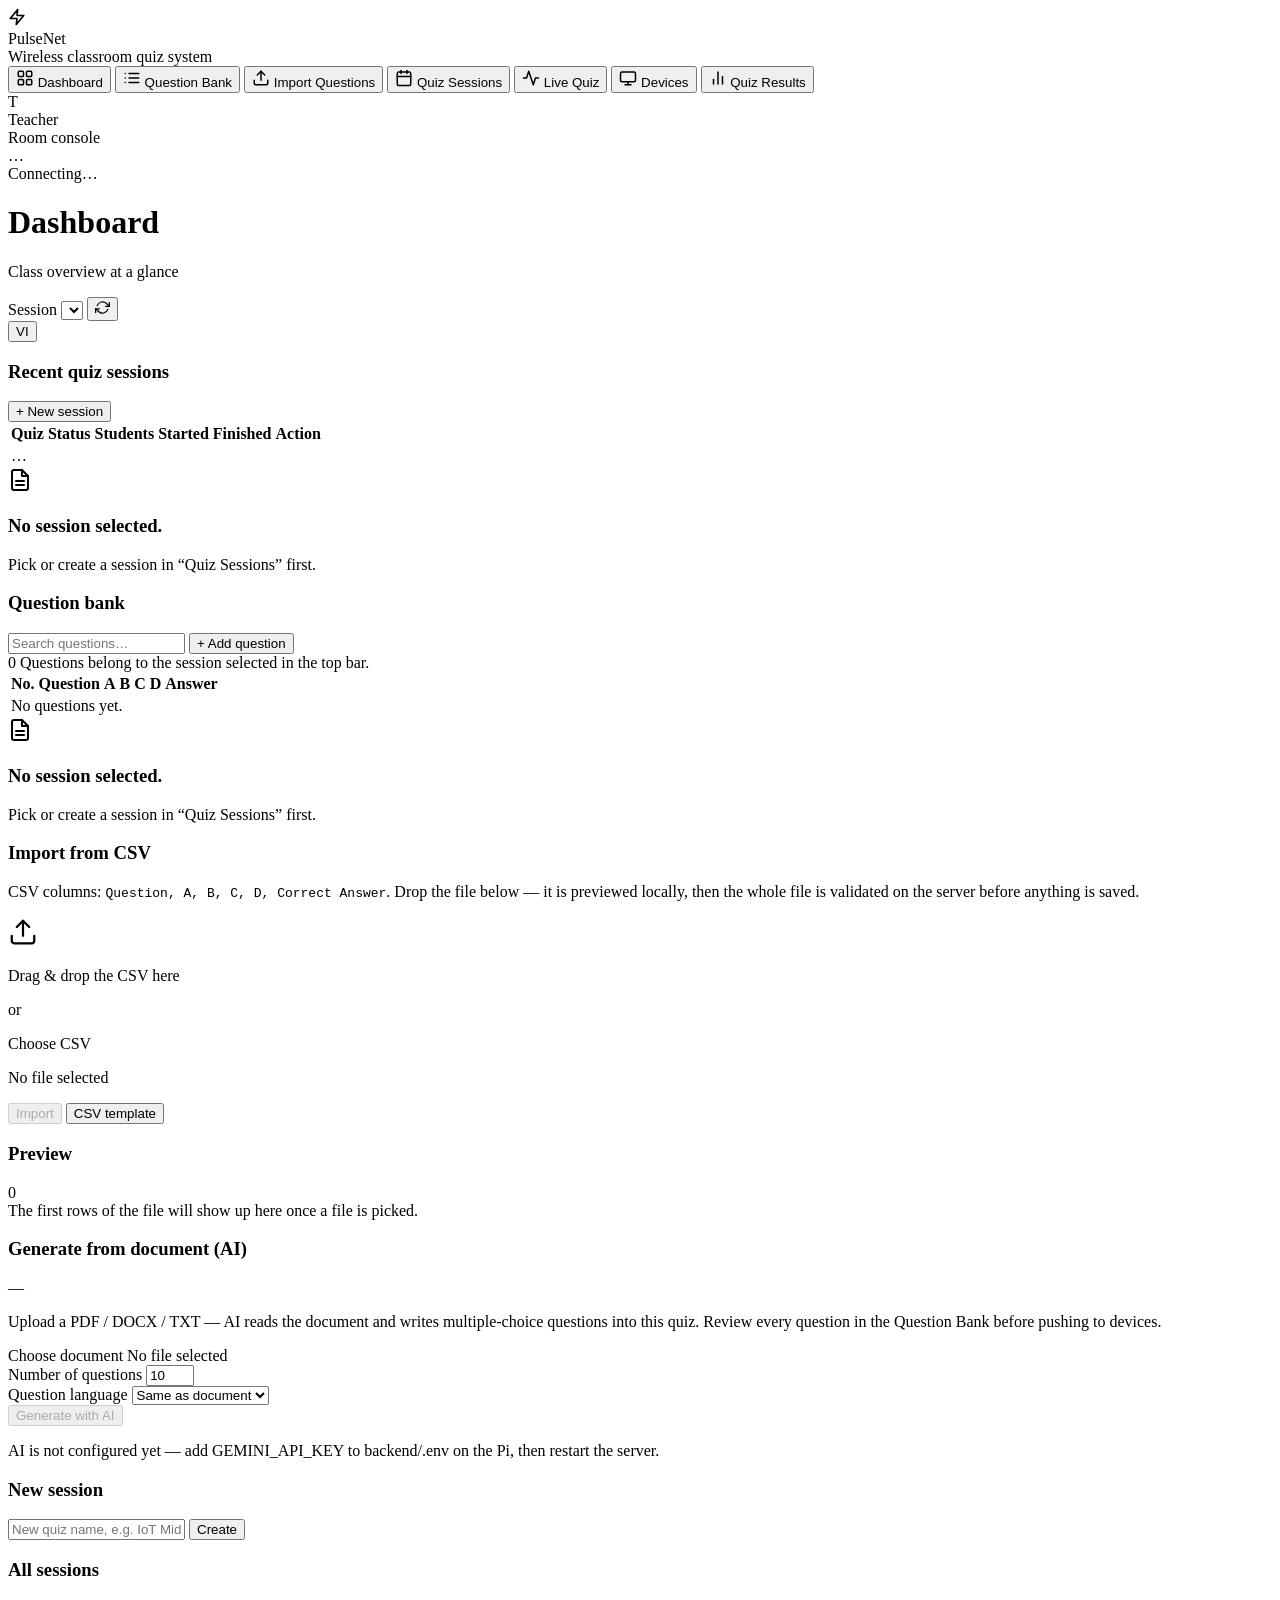
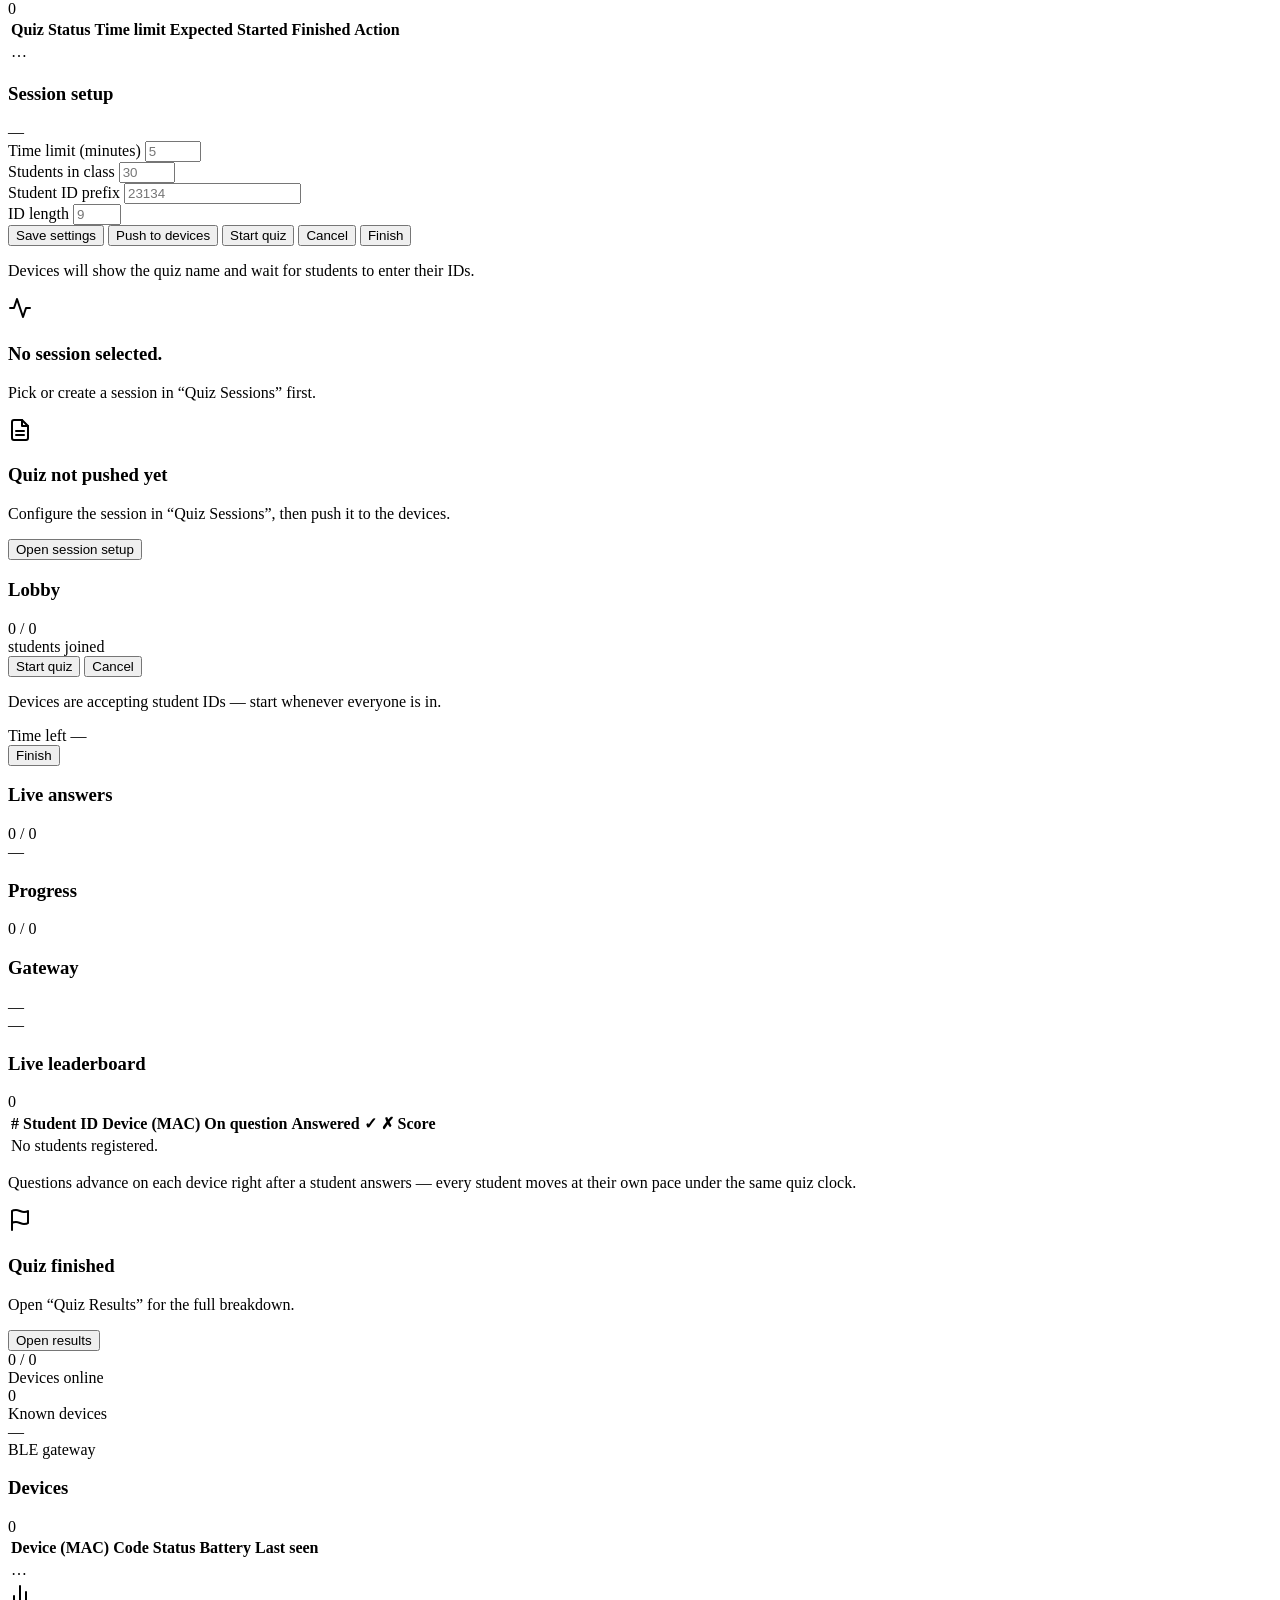
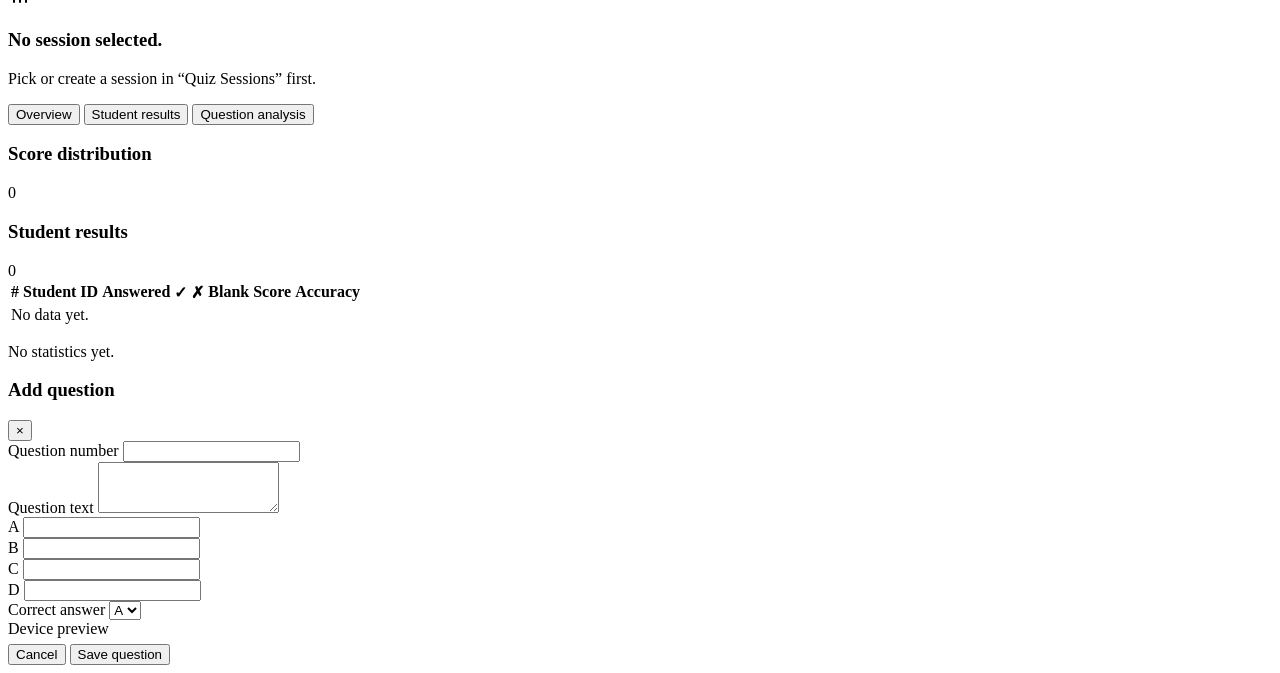
==== commit df536b6c: "Update Quiz Result interface" ====
--- a/backend/web/index.html
+++ b/backend/web/index.html
@@ -4,7 +4,7 @@
     <meta charset="UTF-8">
     <meta name="viewport" content="width=device-width, initial-scale=1.0">
     <title>PulseNet — Teacher</title>
-    <link rel="stylesheet" href="/style.css">
+    <link rel="stylesheet" href="/style.css?v=20261013">
     <link rel="icon" href="data:image/svg+xml,<svg xmlns='http://www.w3.org/2000/svg' viewBox='0 0 24 24'><polygon fill='%232F6FED' points='13 2 3 14 12 14 11 22 21 10 12 10 13 2'/></svg>">
 </head>
 <body>
@@ -539,7 +539,7 @@
                 <div id="rtab-students" class="subpane hidden">
                     <div class="card">
                         <div class="card-head">
-                            <h3 data-i18n="res.perStudent">Student results</h3>
+                            <h3 data-i18n="results.perStudent">Student results</h3>
                             <span id="resultCount" class="chip">0</span>
                         </div>
                         <div class="table-wrap">
@@ -551,12 +551,13 @@
                                         <th class="ta-c" data-i18n="results.colAnswered">Answered</th>
                                         <th class="ta-c" data-i18n="results.colCorrect">✓</th>
                                         <th class="ta-c" data-i18n="results.colWrong">✗</th>
+                                        <th class="ta-c" data-i18n="results.colBlank">Blank</th>
                                         <th class="ta-c" data-i18n="results.colScore">Score</th>
                                         <th class="ta-c" data-i18n="results.colAcc">Accuracy</th>
                                     </tr>
                                 </thead>
                                 <tbody id="resultsBody">
-                                    <tr><td colspan="7" class="muted ta-c pad" data-i18n="results.empty">No data yet.</td></tr>
+                                    <tr><td colspan="8" class="muted ta-c pad" data-i18n="results.empty">No data yet.</td></tr>
                                 </tbody>
                             </table>
                         </div>
@@ -590,24 +591,24 @@
             </div>
             <div class="field">
                 <label class="field-label" for="modalText" data-i18n="modal.text">Question text</label>
-                <textarea id="modalText" class="input" rows="2"></textarea>
+                <textarea id="modalText" class="input" rows="3" maxlength="400"></textarea>
             </div>
             <div class="settings-grid">
                 <div class="field">
                     <label class="field-label" for="modalA">A</label>
-                    <input id="modalA" class="input" type="text">
+                    <input id="modalA" class="input" type="text" maxlength="160">
                 </div>
                 <div class="field">
                     <label class="field-label" for="modalB">B</label>
-                    <input id="modalB" class="input" type="text">
+                    <input id="modalB" class="input" type="text" maxlength="160">
                 </div>
                 <div class="field">
                     <label class="field-label" for="modalC">C</label>
-                    <input id="modalC" class="input" type="text">
+                    <input id="modalC" class="input" type="text" maxlength="160">
                 </div>
                 <div class="field">
                     <label class="field-label" for="modalD">D</label>
-                    <input id="modalD" class="input" type="text">
+                    <input id="modalD" class="input" type="text" maxlength="160">
                 </div>
             </div>
             <div class="field">
@@ -619,6 +620,11 @@
                     <option value="D">D</option>
                 </select>
             </div>
+            <div class="field">
+                <label class="field-label" data-i18n="modal.preview">Device preview</label>
+                <div id="modalPreview" class="device-preview"></div>
+                <div id="modalPreviewNote" class="muted small" style="margin-top:6px;"></div>
+            </div>
         </div>
         <div class="modal-foot">
             <button id="modalCancel" class="btn btn-ghost" data-i18n="modal.cancel">Cancel</button>
@@ -629,6 +635,6 @@
 
 <div id="toast" class="toast hidden"></div>
 
-<script src="/app.js"></script>
+<script src="/app.js?v=20261013"></script>
 </body>
 </html>
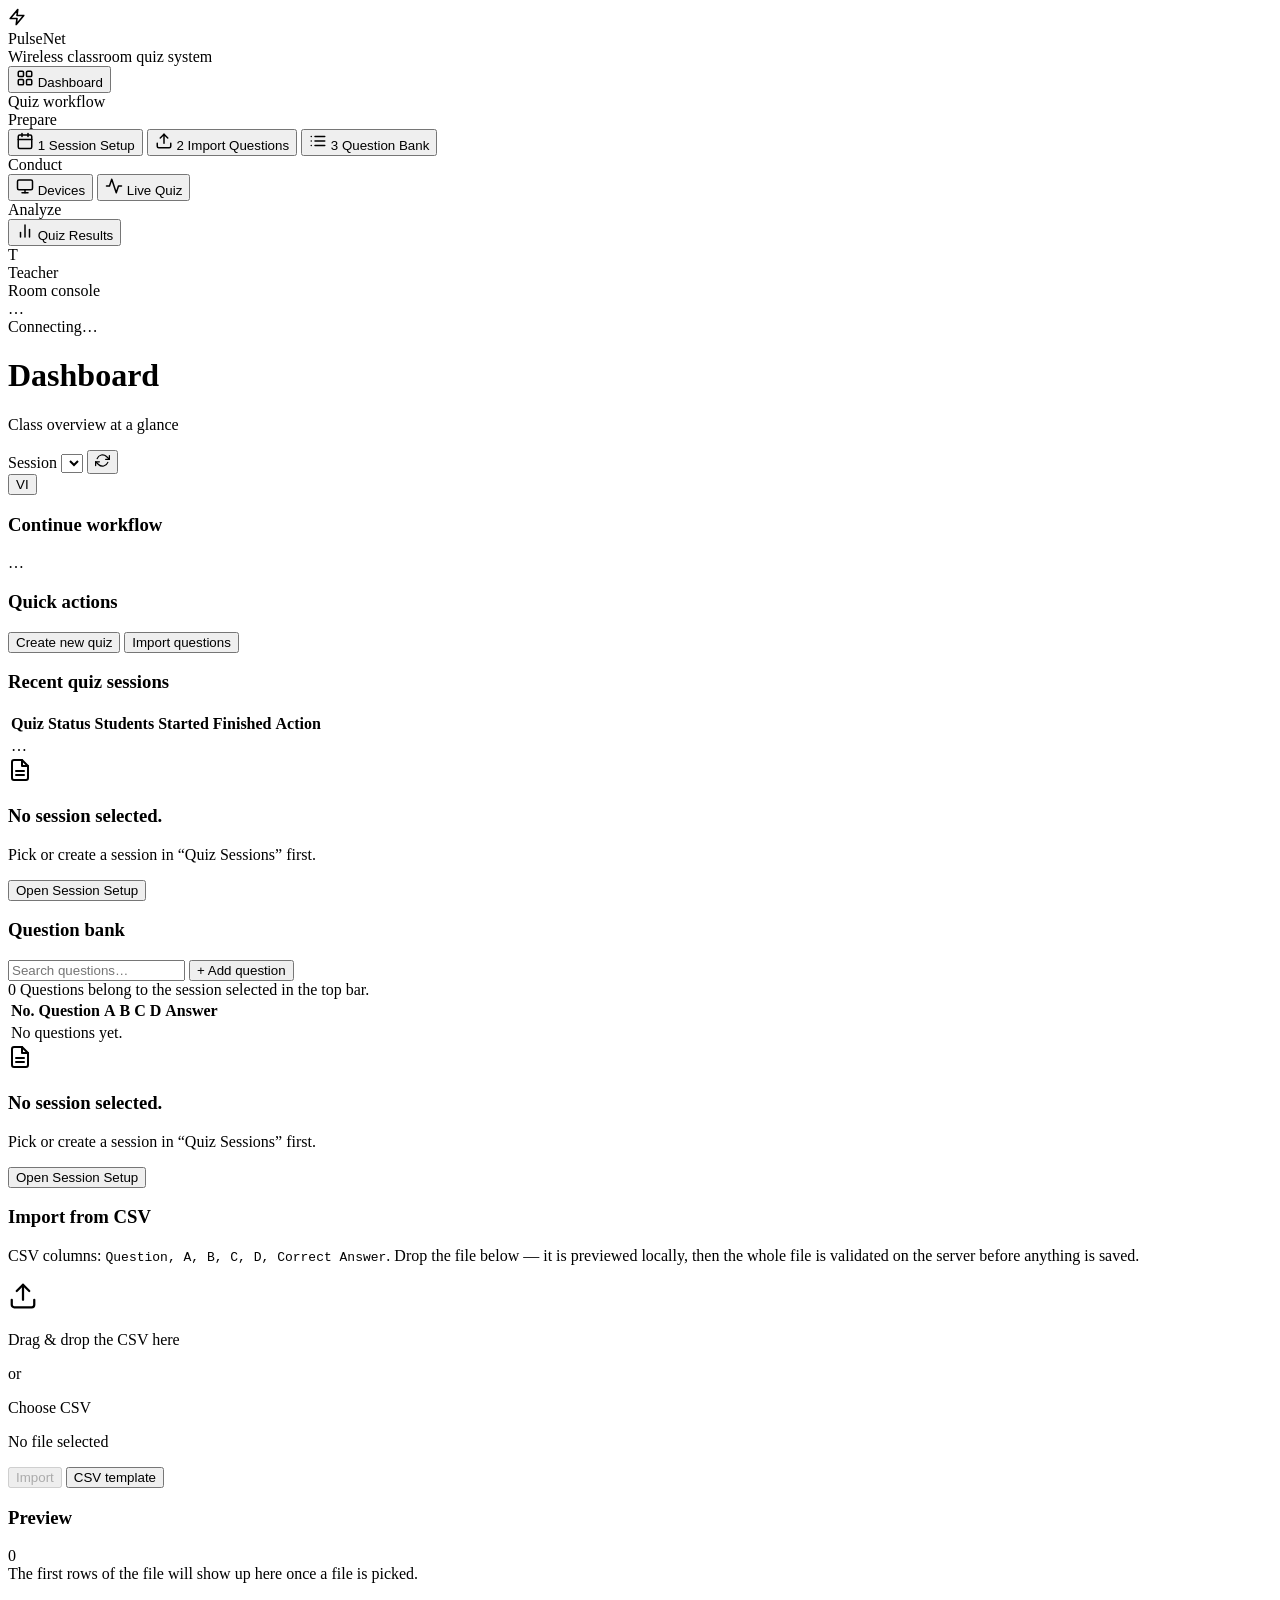
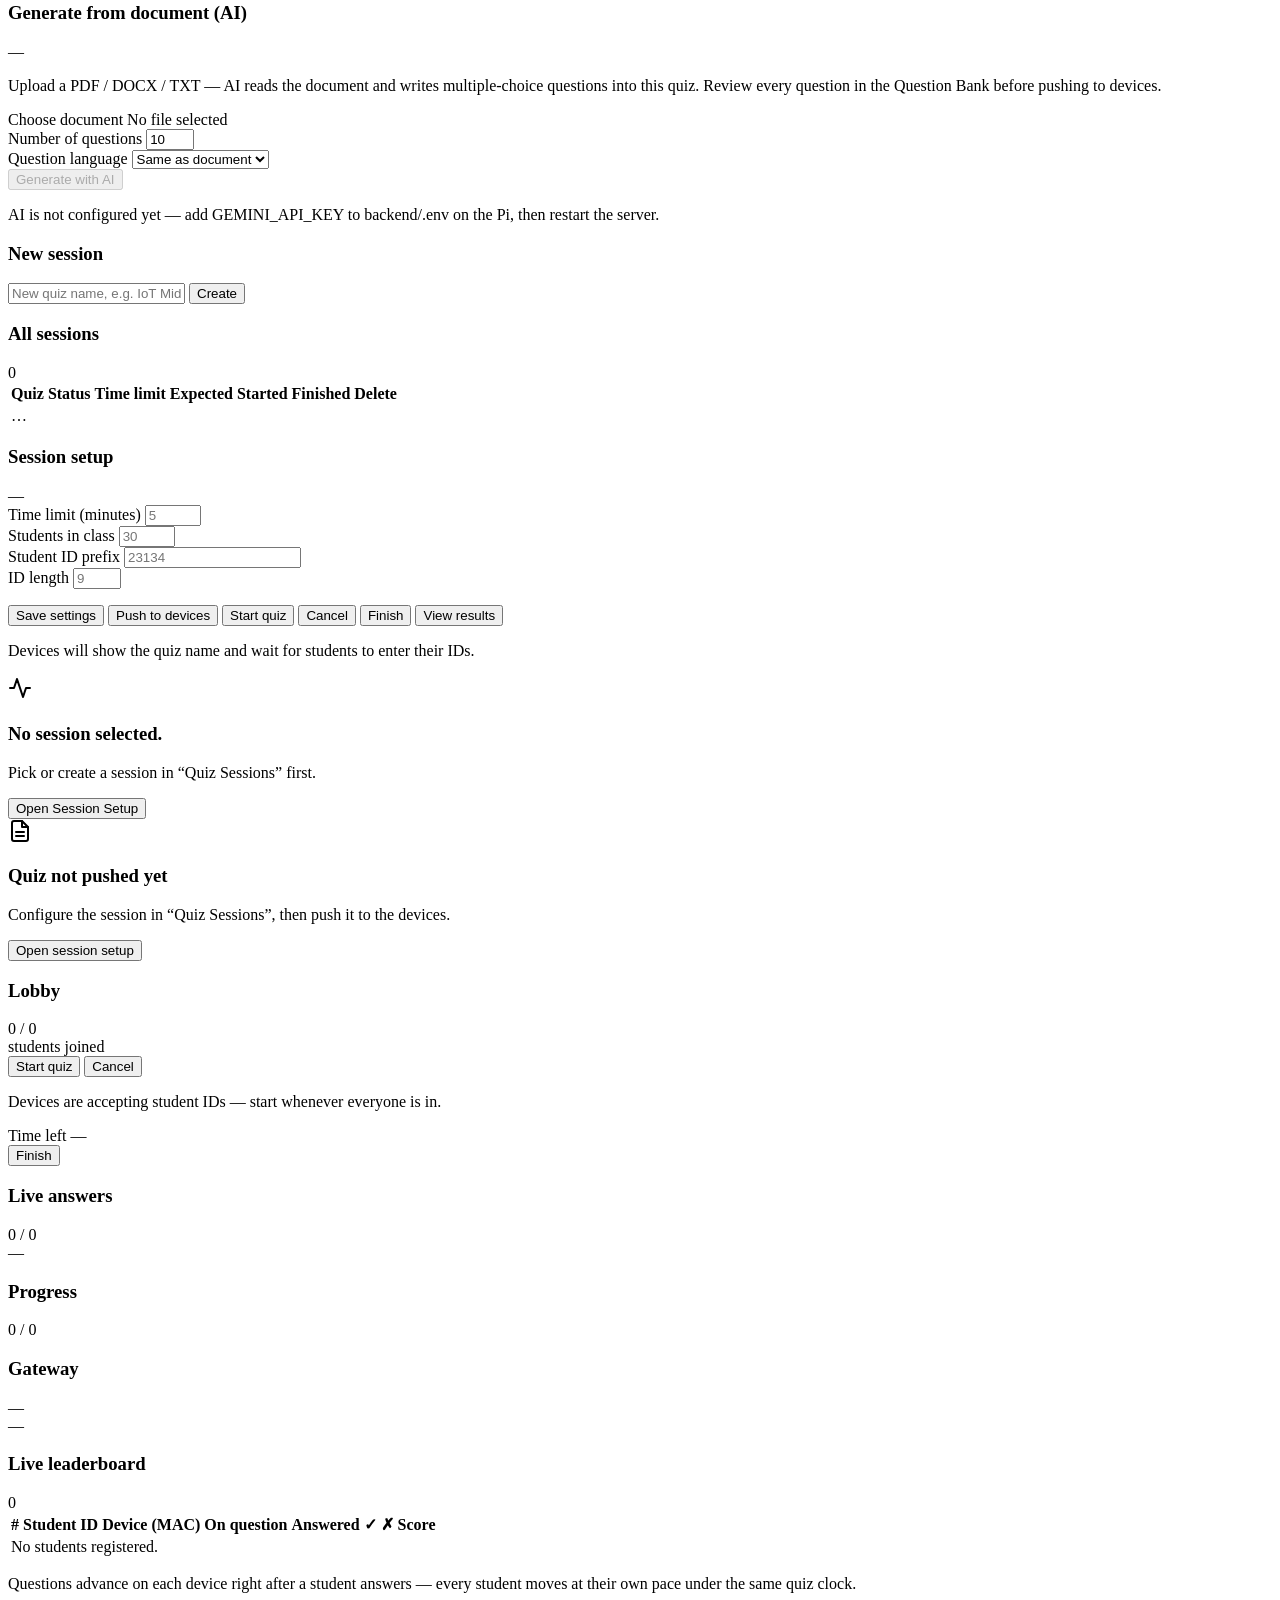
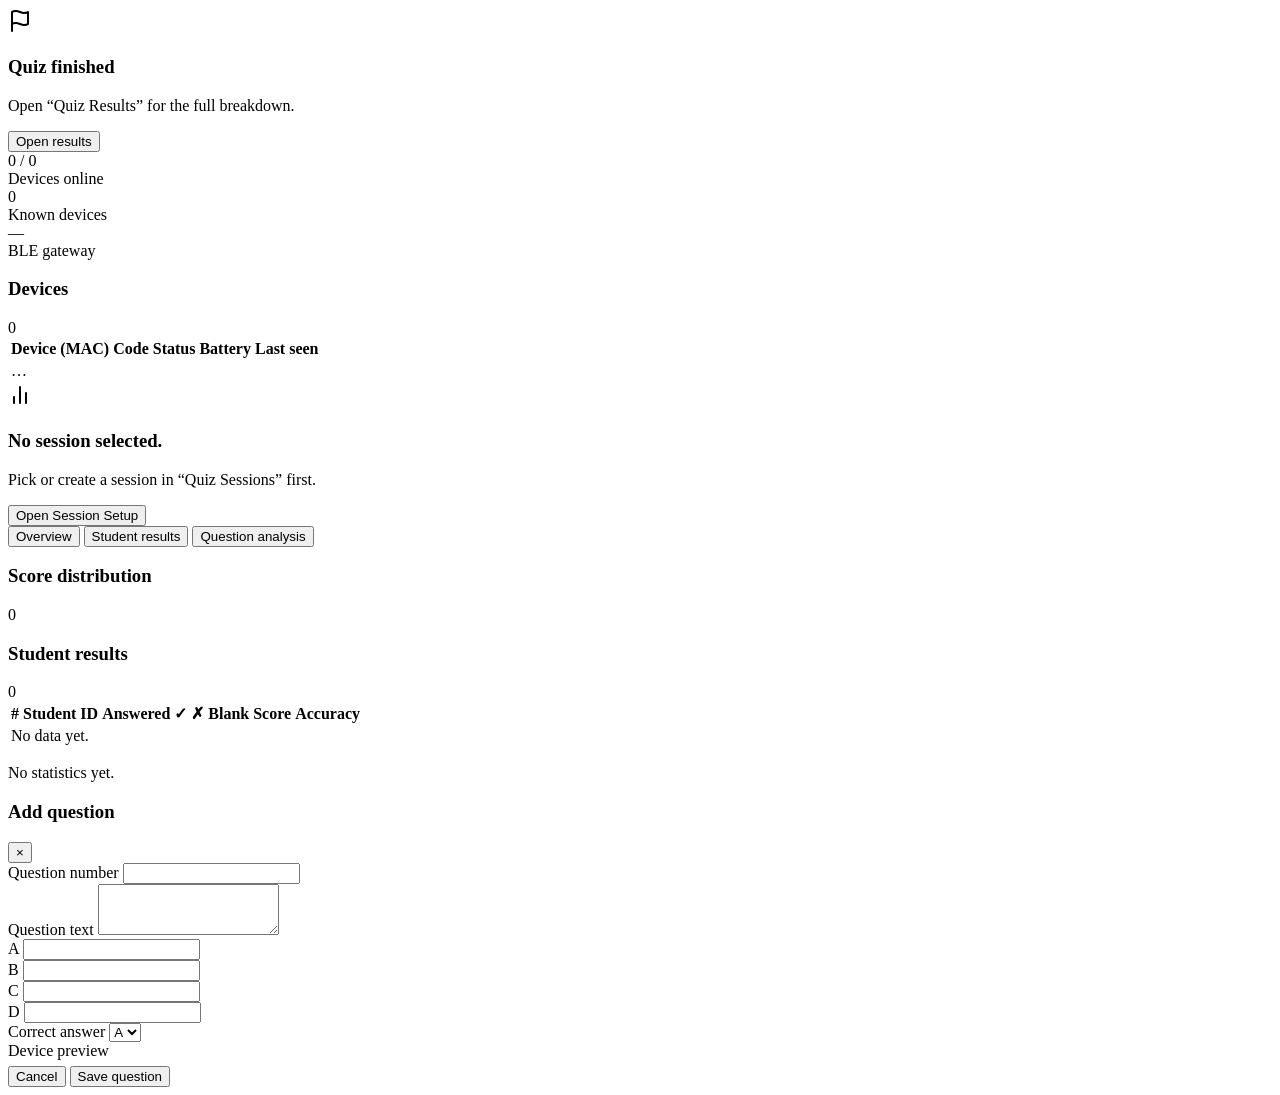
==== commit ab920a97: "Update" ====
--- a/backend/web/index.html
+++ b/backend/web/index.html
@@ -4,7 +4,7 @@
     <meta charset="UTF-8">
     <meta name="viewport" content="width=device-width, initial-scale=1.0">
     <title>PulseNet — Teacher</title>
-    <link rel="stylesheet" href="/style.css?v=20261013">
+    <link rel="stylesheet" href="/style.css?v=20261014b">
     <link rel="icon" href="data:image/svg+xml,<svg xmlns='http://www.w3.org/2000/svg' viewBox='0 0 24 24'><polygon fill='%232F6FED' points='13 2 3 14 12 14 11 22 21 10 12 10 13 2'/></svg>">
 </head>
 <body>
@@ -29,30 +29,43 @@
                 <svg width="18" height="18" viewBox="0 0 24 24" fill="none" stroke="currentColor" stroke-width="2" stroke-linecap="round" stroke-linejoin="round"><rect x="3" y="3" width="7" height="7" rx="1.5"/><rect x="14" y="3" width="7" height="7" rx="1.5"/><rect x="14" y="14" width="7" height="7" rx="1.5"/><rect x="3" y="14" width="7" height="7" rx="1.5"/></svg>
                 <span data-i18n="nav.dashboard">Dashboard</span>
             </button>
-            <button class="tab" data-page="bank">
-                <svg width="18" height="18" viewBox="0 0 24 24" fill="none" stroke="currentColor" stroke-width="2" stroke-linecap="round" stroke-linejoin="round"><path d="M8 6h13M8 12h13M8 18h13M3 6h.01M3 12h.01M3 18h.01"/></svg>
-                <span data-i18n="nav.bank">Question Bank</span>
-            </button>
-            <button class="tab" data-page="import">
-                <svg width="18" height="18" viewBox="0 0 24 24" fill="none" stroke="currentColor" stroke-width="2" stroke-linecap="round" stroke-linejoin="round"><path d="M21 15v4a2 2 0 0 1-2 2H5a2 2 0 0 1-2-2v-4"/><polyline points="17 8 12 3 7 8"/><line x1="12" y1="3" x2="12" y2="15"/></svg>
-                <span data-i18n="nav.import">Import Questions</span>
-            </button>
-            <button class="tab" data-page="sessions">
-                <svg width="18" height="18" viewBox="0 0 24 24" fill="none" stroke="currentColor" stroke-width="2" stroke-linecap="round" stroke-linejoin="round"><rect x="3" y="4" width="18" height="18" rx="2"/><line x1="16" y1="2" x2="16" y2="6"/><line x1="8" y1="2" x2="8" y2="6"/><line x1="3" y1="10" x2="21" y2="10"/></svg>
-                <span data-i18n="nav.sessions">Quiz Sessions</span>
-            </button>
-            <button class="tab" data-page="live">
-                <svg width="18" height="18" viewBox="0 0 24 24" fill="none" stroke="currentColor" stroke-width="2" stroke-linecap="round" stroke-linejoin="round"><polyline points="22 12 18 12 15 21 9 3 6 12 2 12"/></svg>
-                <span data-i18n="nav.live">Live Quiz</span>
-            </button>
-            <button class="tab" data-page="devices">
-                <svg width="18" height="18" viewBox="0 0 24 24" fill="none" stroke="currentColor" stroke-width="2" stroke-linecap="round" stroke-linejoin="round"><rect x="2" y="4" width="20" height="13" rx="2"/><line x1="8" y1="21" x2="16" y2="21"/><line x1="12" y1="17" x2="12" y2="21"/></svg>
-                <span data-i18n="nav.devices">Devices</span>
-            </button>
-            <button class="tab" data-page="results">
-                <svg width="18" height="18" viewBox="0 0 24 24" fill="none" stroke="currentColor" stroke-width="2" stroke-linecap="round" stroke-linejoin="round"><line x1="18" y1="20" x2="18" y2="10"/><line x1="12" y1="20" x2="12" y2="4"/><line x1="6" y1="20" x2="6" y2="14"/></svg>
-                <span data-i18n="nav.results">Quiz Results</span>
-            </button>
+
+            <div class="nav-group">
+                <div class="nav-group-label" data-i18n="nav.groupWorkflow">Quiz workflow</div>
+
+                <div class="nav-sub-label" data-i18n="nav.prepare">Prepare</div>
+                <button class="tab tab-sub" data-page="sessions">
+                    <svg width="18" height="18" viewBox="0 0 24 24" fill="none" stroke="currentColor" stroke-width="2" stroke-linecap="round" stroke-linejoin="round"><rect x="3" y="4" width="18" height="18" rx="2"/><line x1="16" y1="2" x2="16" y2="6"/><line x1="8" y1="2" x2="8" y2="6"/><line x1="3" y1="10" x2="21" y2="10"/></svg>
+                    <span class="step">1</span>
+                    <span data-i18n="nav.sessions">Session Setup</span>
+                </button>
+                <button class="tab tab-sub" data-page="import">
+                    <svg width="18" height="18" viewBox="0 0 24 24" fill="none" stroke="currentColor" stroke-width="2" stroke-linecap="round" stroke-linejoin="round"><path d="M21 15v4a2 2 0 0 1-2 2H5a2 2 0 0 1-2-2v-4"/><polyline points="17 8 12 3 7 8"/><line x1="12" y1="3" x2="12" y2="15"/></svg>
+                    <span class="step">2</span>
+                    <span data-i18n="nav.import">Import Questions</span>
+                </button>
+                <button class="tab tab-sub" data-page="bank">
+                    <svg width="18" height="18" viewBox="0 0 24 24" fill="none" stroke="currentColor" stroke-width="2" stroke-linecap="round" stroke-linejoin="round"><path d="M8 6h13M8 12h13M8 18h13M3 6h.01M3 12h.01M3 18h.01"/></svg>
+                    <span class="step">3</span>
+                    <span data-i18n="nav.bank">Question Bank</span>
+                </button>
+
+                <div class="nav-sub-label" data-i18n="nav.conduct">Conduct</div>
+                <button class="tab tab-sub" data-page="devices">
+                    <svg width="18" height="18" viewBox="0 0 24 24" fill="none" stroke="currentColor" stroke-width="2" stroke-linecap="round" stroke-linejoin="round"><rect x="2" y="4" width="20" height="13" rx="2"/><line x1="8" y1="21" x2="16" y2="21"/><line x1="12" y1="17" x2="12" y2="21"/></svg>
+                    <span data-i18n="nav.devices">Devices</span>
+                </button>
+                <button class="tab tab-sub" data-page="live">
+                    <svg width="18" height="18" viewBox="0 0 24 24" fill="none" stroke="currentColor" stroke-width="2" stroke-linecap="round" stroke-linejoin="round"><polyline points="22 12 18 12 15 21 9 3 6 12 2 12"/></svg>
+                    <span data-i18n="nav.live">Live Quiz</span>
+                </button>
+
+                <div class="nav-sub-label" data-i18n="nav.analyze">Analyze</div>
+                <button class="tab tab-sub" data-page="results">
+                    <svg width="18" height="18" viewBox="0 0 24 24" fill="none" stroke="currentColor" stroke-width="2" stroke-linecap="round" stroke-linejoin="round"><line x1="18" y1="20" x2="18" y2="10"/><line x1="12" y1="20" x2="12" y2="4"/><line x1="6" y1="20" x2="6" y2="14"/></svg>
+                    <span data-i18n="nav.results">Quiz Results</span>
+                </button>
+            </div>
         </nav>
 
         <div class="side-foot">
@@ -95,15 +108,33 @@
             </div>
         </header>
 
+        <!-- Session context bar — visible on session-specific pages -->
+        <div id="sessionBar" class="session-bar hidden"></div>
+
         <!-- ============ PAGE: DASHBOARD ============ -->
 
         <section id="page-dashboard" class="page">
+            <div class="dash-hero">
+                <div class="card continue-card">
+                    <div class="card-head">
+                        <h3 data-i18n="dash.continue">Continue workflow</h3>
+                    </div>
+                    <div id="continueBody"><p class="muted pad">…</p></div>
+                </div>
+                <div class="card quick-card">
+                    <div class="card-head">
+                        <h3 data-i18n="dash.quick">Quick actions</h3>
+                    </div>
+                    <button id="dashNewBtn" class="btn btn-primary" data-i18n="dash.newQuiz">Create new quiz</button>
+                    <button id="dashImportBtn" class="btn btn-ghost" data-i18n="dash.goImport">Import questions</button>
+                </div>
+            </div>
+
             <div class="stat-grid" id="dashCards"></div>
 
             <div class="card">
                 <div class="card-head">
                     <h3 data-i18n="dash.recent">Recent quiz sessions</h3>
-                    <button id="dashNewBtn" class="btn btn-primary btn-sm" data-i18n="dash.new">+ New session</button>
                 </div>
                 <div class="table-wrap">
                     <table class="table">
@@ -134,6 +165,7 @@
                 </div>
                 <h3 data-i18n="quiz.noneSelected">No session selected.</h3>
                 <p class="muted" data-i18n="quiz.pickHint">Pick or create a session in “Quiz Sessions” first.</p>
+                <button class="btn btn-primary go-setup" data-i18n="quiz.goSetup">Open Session Setup</button>
             </div>
 
             <div id="bankPanel" class="card hidden">
@@ -175,6 +207,7 @@
                 </div>
                 <h3 data-i18n="quiz.noneSelected">No session selected.</h3>
                 <p class="muted" data-i18n="quiz.pickHint">Pick or create a session in “Quiz Sessions” first.</p>
+                <button class="btn btn-primary go-setup" data-i18n="quiz.goSetup">Open Session Setup</button>
             </div>
 
             <div id="importPanel" class="hidden">
@@ -283,7 +316,7 @@
                                 <th class="ta-c" data-i18n="sess.colExpected">Expected</th>
                                 <th data-i18n="dash.colStarted">Started</th>
                                 <th data-i18n="dash.colFinished">Finished</th>
-                                <th class="ta-c" data-i18n="dash.colAction">Action</th>
+                                <th class="ta-c" data-i18n="sess.colDelete">Delete</th>
                             </tr>
                         </thead>
                         <tbody id="sessionsBody">
@@ -318,12 +351,15 @@
                     </div>
                 </div>
 
+                <p id="setupQCount" class="muted small setup-qcount"></p>
+
                 <div class="lobby-actions">
                     <button id="saveSettingsBtn" class="btn btn-ghost btn-big" data-i18n="sess.saveSettings">Save settings</button>
                     <button id="pushBtn" class="btn btn-primary btn-big" data-i18n="setup.pushBtn">Push to devices</button>
                     <button id="startHereBtn" class="btn btn-green btn-big hidden" data-i18n="live.startBtn">Start quiz</button>
                     <button id="cancelLobbyBtn" class="btn btn-ghost btn-big hidden" data-i18n="live.cancelBtn">Cancel</button>
                     <button id="finishHereBtn" class="btn btn-red btn-big hidden" data-i18n="live.finishBtn">Finish</button>
+                    <button id="viewResultsBtn" class="btn btn-primary btn-big hidden" data-i18n="sess.viewResults">View results</button>
                 </div>
                 <p class="muted small" data-i18n="setup.pushHint">Devices will show the quiz name and wait for students to enter their IDs.</p>
             </div>
@@ -339,6 +375,7 @@
                 </div>
                 <h3 data-i18n="quiz.noneSelected">No session selected.</h3>
                 <p class="muted" data-i18n="quiz.pickHint">Pick or create a session in “Quiz Sessions” first.</p>
+                <button class="btn btn-primary go-setup" data-i18n="quiz.goSetup">Open Session Setup</button>
             </div>
 
             <div id="livePanel" class="hidden">
@@ -350,6 +387,7 @@
                     </div>
                     <h3 data-i18n="live.draftTitle">Quiz not pushed yet</h3>
                     <p class="muted" data-i18n="live.draftHint">Configure the session in “Quiz Sessions”, then push it to the devices.</p>
+                    <div id="draftReadiness" class="readiness-strip hidden"></div>
                     <button id="goSetupBtn" class="btn btn-primary" data-i18n="live.goSetup">Open session setup</button>
                 </div>
 
@@ -514,6 +552,7 @@
                 </div>
                 <h3 data-i18n="quiz.noneSelected">No session selected.</h3>
                 <p class="muted" data-i18n="quiz.pickHint">Pick or create a session in “Quiz Sessions” first.</p>
+                <button class="btn btn-primary go-setup" data-i18n="quiz.goSetup">Open Session Setup</button>
             </div>
 
             <div id="resultsPanel" class="hidden">
@@ -635,6 +674,6 @@
 
 <div id="toast" class="toast hidden"></div>
 
-<script src="/app.js?v=20261013"></script>
+<script src="/app.js?v=20261014b"></script>
 </body>
 </html>
